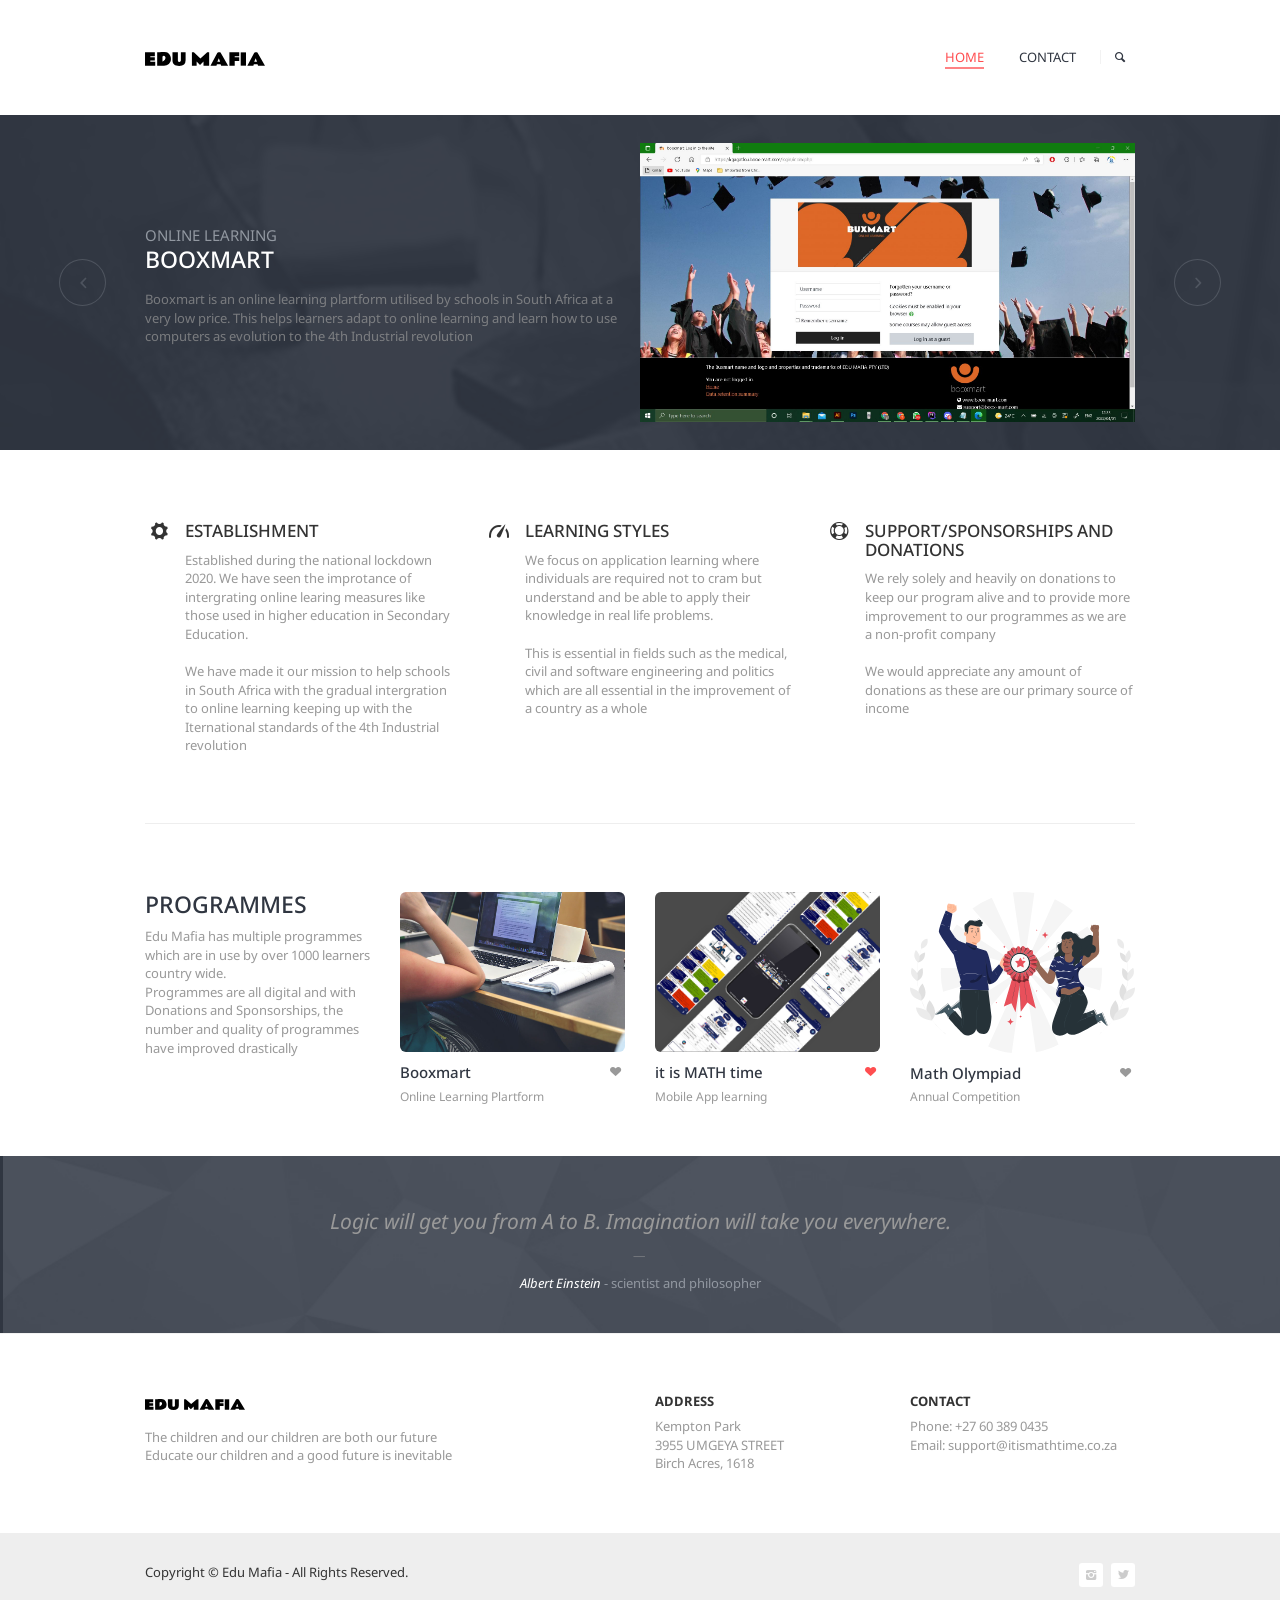
==== frontend/main/index.html @ a06ab848 "First upload" ====
<!DOCTYPE html>
<html lang="en">
<!-- Mirrored from demo.neontheme.com/frontend/main/ by HTTrack Website Copier/3.x [XR&CO'2014], Thu, 02 Dec 2021 17:06:09 GMT -->
<!-- Added by HTTrack -->
<meta http-equiv="content-type" content="text/html;charset=UTF-8"/><!-- /Added by HTTrack -->
<head>
    <meta http-equiv="X-UA-Compatible" content="IE=edge">
    <meta charset="utf-8">
    <meta name="viewport" content="width=device-width, initial-scale=1"/>
    <meta name="description" content="Neon Admin Panel"/>
    <meta name="author" content="Laborator.co"/>
    <link rel="icon" href="../../assets/frontend/images/mafia-100.jpg">

    
    <title>Neon | Frontend</title>
    <link rel="stylesheet" href="../../assets/frontend/css/bootstrap.css" id="style-resource-1">
    <link rel="stylesheet" href="../../assets/frontend/css/font-icons/entypo/css/entypo.css" id="style-resource-2">
    <link rel="stylesheet" href="../../assets/frontend/css/neon.css" id="style-resource-3">
    <script src="../../assets/frontend/js/jquery-1.11.3.min.js"></script>
    <!--[if lt IE 9]>
    <script src="https://demo.neontheme.com/assets/frontend/js/ie8-responsive-file-warning.js"></script><![endif]-->
    <!--[if lt IE 9]>
    <script src="https://oss.maxcdn.com/html5shiv/3.7.2/html5shiv.min.js"></script>
    <script src="https://oss.maxcdn.com/respond/1.4.2/respond.min.js"></script> <![endif]-->  </head>
<body>
<div class="wrap">
    <div class="site-header-container container">
        <div class="row">
            <div class="col-md-12">
                <header class="site-header">
                    <section class="site-logo"><a href="index.html"> <img
                            src="../../assets/frontend/images/edumafia_words.svg" width="120"/> </a></section>
                    <nav class="site-nav">
                        <ul class="main-menu hidden-xs" id="main-menu">
                            <li class="active"><a href="index.html"> <span>Home</span> </a></li>
                            <li><a href="../contact/index.html"> <span>Contact</span> </a></li>
                            <li class="search"><a href="#"> <i class="entypo-search"></i> </a>
                                <form method="get" class="search-form" action="#"
                                      enctype="application/x-www-form-urlencoded"><input type="text"
                                                                                         class="form-control" name="q"
                                                                                         placeholder="Type to search..."/>
                                </form>
                            </li>
                        </ul>
                        <div class="visible-xs"><a href="#" class="menu-trigger"> <i class="entypo-menu"></i> </a></div>
                    </nav>
                </header>
            </div>
        </div>
    </div>
    <section class="slider-container" style="background-image: url(../../assets/frontend/images/slide-img-1-bg.png);">
        <div class="container">
            <div class="row">
                <div class="col-md-12">
                    <div class="slides">
                        <div class="slide">
                            <div class="slide-content"><h2><small>Online Learning</small>
                                Booxmart
                            </h2>
                                <p>
                                    Booxmart is an online learning plartform utilised by schools in South Africa at a very low price.
                                    This helps learners adapt to online learning and learn how to use computers as evolution to the
                                    4th Industrial revolution
                                </p></div>
                            <div class="slide-image"><a href="#"> <img
                                    src="../../assets/frontend/images/Booxmart.JPG" class="img-responsive"/> </a>
                            </div>
                        </div>
                        <div class="slide"
                             data-bg="https://demo.neontheme.com/assets/frontend/images/slide-img-1-bg.png">
                            <div class="slide-image"><a href="#"> <img
                                    src="../../assets/frontend/images/ocean.jpg" class="img-responsive"/> </a>
                            </div>
                            <div class="slide-content text-right"><h2><small>it is MATH time Ocean Colors</small>
                                12th Grade Mathematics App
                            </h2>
                                <p>
                                    Free Mobile App that provides mathematics lecturer and lessons <br/>
                                    Over 100 question papers and memorandums<br/>
                                    Over 20 hours of Exam testing time
                                </p></div>
                        </div>
                        <div class="slide">
                            <div class="slide-content"><h2><small>it is MATH time Earth</small>
                                12th Grade Mathematics App
                            </h2>
                                <p>
                                    Free Mobile App that provides mathematics lecturer and lessons <br/>
                                    Over 100 question papers and memorandums<br/>
                                    Over 20 hours of Exam testing time
                                </p></div>
                            <div class="slide-image"><a href="#"> <img
                                    src="../../assets/frontend/images/G111111111111.jpg" class="img-responsive"/> </a>
                            </div>
                        </div>
                        <div class="slides-nextprev-nav"><a href="#" class="prev"> <i class="entypo-left-open-mini"></i>
                        </a> <a href="#" class="next"> <i class="entypo-right-open-mini"></i> </a></div>
                    </div>
                </div>
            </div>
        </div>
    </section>
    <section class="features-blocks">
        <div class="container">
            <div class="row vspace">
                <div class="col-sm-4">
                    <div class="feature-block"><h3><i class="entypo-cog"></i>
                        Establishment
                    </h3>
                        <p>
                            Established during the national lockdown 2020. We have seen the improtance of intergrating online learing
                            measures like those used in higher education in Secondary Education.<br><br>
                            We have made it our mission to help schools in South Africa with the gradual intergration to
                            online learning keeping up with the Iternational standards of the 4th Industrial revolution
                        </p></div>
                </div>
                <div class="col-sm-4">
                    <div class="feature-block"><h3><i class="entypo-gauge"></i>
                        Learning styles
                    </h3>
                        <p>
                            We focus on application learning where individuals are required not to cram but understand and be able to
                            apply their knowledge in real life problems.<br><br>This is essential in fields such as the medical, civil and
                            software engineering and politics which are all essential in the improvement of a country as a whole
                        </p></div>
                </div>
                <div class="col-sm-4">
                    <div class="feature-block"><h3><i class="entypo-lifebuoy"></i>
                        Support/Sponsorships and Donations
                    </h3>
                        <p>
                            We rely solely and heavily on donations to keep our program alive and to provide more improvement
                            to our programmes as we are a non-profit company<br><br>We would appreciate any amount of donations
                            as these are our primary source of income
                        </p></div>
                </div>
            </div>
            <div class="row">
                <div class="col-md-12">
                    <hr/>
                </div>
            </div>
        </div>
    </section>
    <section class="portfolio-widget">
        <div class="container">
            <div class="row">
                <div class="col-sm-3">
                    <div class="portfolio-info"><h3><a href="#">Programmes</a></h3>
                        <p>Edu Mafia has multiple programmes which are in use by over 1000 learners country wide.<br>Programmes are
                        all digital and with Donations and Sponsorships, the number and quality of programmes have improved drastically</p></div>
                </div>
                <div class="col-sm-3">
                    <div class="portfolio-item"><a href="../booxmart/index.html" class="image"> <img
                            src="../../assets/frontend/images/online.jpg" class="img-rounded"/> <span
                            class="hover-zoom"></span> </a> <h4><a href="../booxmart/index.html" class="like">
                        <i class="entypo-heart"></i> </a> <a href="../booxmart/index.html" class="name">Booxmart</a>
                    </h4>
                        <div class="categories"><a href="../booxmart/index.html">Online Learning Plartform</a>
                        </div>
                    </div>
                </div>
                <div class="col-sm-3">
                    <div class="portfolio-item"><a href="../itismathtime/index.html" class="image"> <img
                            src="../../assets/frontend/images/itis.jpg" class="img-rounded"/> <span
                            class="hover-zoom"></span> </a> <h4><a href="../itismathtime/index.html"
                                                                   class="like liked"> <i class="entypo-heart"></i> </a>
                        <a href="../itismathtime/index.html" class="name">it is MATH time</a></h4>
                        <div class="categories"><a href="../itismathtime/index.html">Mobile App learning</a></div>
                    </div>
                </div>
                <div class="col-sm-3">
                    <div class="portfolio-item"><a href="../matholympiad/index.html" class="image"> <img
                            src="../../assets/frontend/images/Competition.svg" class="img-rounded"/> <span
                            class="hover-zoom"></span> </a> <h4><a href="../matholympiad/index.html" class="like">
                        <i class="entypo-heart"></i> </a> <a href="../matholympiad/index.html"
                                                             class="name">Math Olympiad</a></h4>
                        <div class="categories"><a href="../matholympiad/index.html">Annual Competition</a></div>
                    </div>
                </div>
            </div>
        </div>
    </section>

    <section class="testimonials-container">
        <div class="container">
            <div class="col-md-12">
                <div class="testimonials carousel slide" data-interval="8000">
                    <div class="carousel-inner">
                        <div class="active-item">
                            <blockquote><p>
                                Logic will get you from A to B. Imagination will take you everywhere.
                            </p> <small> <cite>Albert Einstein</cite> - scientist and philosopher
                            </small></blockquote>
                        </div>
                    </div>
                </div>
            </div>
        </div>
    </section>
<!--    <section class="clients-logos-container">-->
<!--        <div class="container">-->
<!--            <div class="row">-->
<!--                <div class="client-logos carousel slide" data-ride="carousel" data-interval="5000">-->
<!--                    <div class="carousel-inner">-->
<!--                        <div class="item active"><a href="#"> <img-->
<!--                                src="../../assets/frontend/images/client-logo-1.png"/> </a> <a href="#"> <img-->
<!--                                src="../../assets/frontend/images/client-logo-2.png"/> </a> <a href="#"> <img-->
<!--                                src="../../assets/frontend/images/client-logo-3.png"/> </a> <a href="#"> <img-->
<!--                                src="../../assets/frontend/images/client-logo-4.png"/> </a></div>-->
<!--                        <div class="item"><a href="#"> <img src="../../assets/frontend/images/client-logo-2.png"/> </a>-->
<!--                            <a href="#"> <img src="../../assets/frontend/images/client-logo-1.png"/> </a> <a href="#">-->
<!--                                <img src="../../assets/frontend/images/client-logo-4.png"/> </a> <a href="#"> <img-->
<!--                                    src="../../assets/frontend/images/client-logo-3.png"/> </a></div>-->
<!--                    </div>-->
<!--                </div>-->
<!--            </div>-->
<!--        </div>-->
<!--    </section>-->
    <section class="footer-widgets">
        <div class="container">
            <div class="row">
                <div class="col-sm-6"><a href="#"> <img src="../../assets/frontend/images/edumafia_words.svg" width="100"/>
                </a>
                    <p>
                        The children and our children are both our future<br/>
                        Educate our children and a good future is inevitable
                    </p></div>
                <div class="col-sm-3"><h5>Address</h5>
                    <p>
                        Kempton Park<br/>
                        3955 UMGEYA STREET <br/>
                        Birch Acres, 1618
                    </p></div>
                <div class="col-sm-3"><h5>Contact</h5>
                    <p>
                        Phone: +27 60 389 0435 <br/>
                        Email: support@itismathtime.co.za <br/>
                    </p></div>
            </div>
        </div>
    </section>
    <footer class="site-footer">
        <div class="container">
            <div class="row">
                <div class="col-sm-6">
                    Copyright &copy; Edu Mafia - All Rights Reserved.
                </div>
                <div class="col-sm-6">
                    <ul class="social-networks text-right">
                        <li><a href="https://www.instagram.com/itismathtime/?igshid=1pjadtmlwg0o7"> <i class="entypo-instagram"></i> </a></li>
                        <li><a href="https://twitter.com/ItIsMATHTIME?s=09"> <i class="entypo-twitter"></i> </a></li>
                    </ul>
                </div>
            </div>
        </div>
    </footer>
</div>
<script data-cfasync="false" src="../../cdn-cgi/scripts/5c5dd728/cloudflare-static/email-decode.min.js"></script>
<script src="../../assets/frontend/js/gsap/TweenMax.min.js" id="script-resource-1"></script>
<script src="../../assets/frontend/js/bootstrap.js" id="script-resource-2"></script>
<script src="../../assets/frontend/js/joinable.js" id="script-resource-3"></script>
<script src="../../assets/frontend/js/resizeable.js" id="script-resource-4"></script>
<script src="../../assets/frontend/js/neon-slider.js" id="script-resource-5"></script>
<script src="../../assets/frontend/js/neon-custom.js" id="script-resource-6"></script>

</body>
<!-- Mirrored from demo.neontheme.com/frontend/main/ by HTTrack Website Copier/3.x [XR&CO'2014], Thu, 02 Dec 2021 17:06:16 GMT -->
</html>
---- assets/frontend/css/font-icons/entypo/css/entypo.css ----
@font-face{font-family:entypo;src:url(../font/entypo8421.eot?71205724);src:url(../font/entypo8421.eot?71205724#iefix) format('embedded-opentype'),url(../font/entypo8421.woff?71205724) format('woff'),url(../font/entypo8421.ttf?71205724) format('truetype'),url(../font/entypo8421.svg?71205724#entypo) format('svg');font-weight:400;font-style:normal}[class^=entypo-]:before,[class*=" entypo-"]:before{font-family:entypo;font-style:normal;font-weight:400;speak:none;display:inline-block;text-decoration:inherit;width:1em;margin-right:.2em;text-align:center;font-variant:normal;text-transform:none;line-height:1em;margin-left:.2em}.entypo-note:before{content:'\e800'}.entypo-logo-db:before{content:'\e91b'}.entypo-music:before{content:'\e802'}.entypo-search:before{content:'\e803'}.entypo-flashlight:before{content:'\e804'}.entypo-mail:before{content:'\e805'}.entypo-heart:before{content:'\e806'}.entypo-heart-empty:before{content:'\e807'}.entypo-star:before{content:'\e808'}.entypo-star-empty:before{content:'\e809'}.entypo-user:before{content:'\e80a'}.entypo-users:before{content:'\e80b'}.entypo-user-add:before{content:'\e80c'}.entypo-video:before{content:'\e80d'}.entypo-picture:before{content:'\e80e'}.entypo-camera:before{content:'\e80f'}.entypo-layout:before{content:'\e810'}.entypo-menu:before{content:'\e811'}.entypo-check:before{content:'\e812'}.entypo-cancel:before{content:'\e813'}.entypo-cancel-circled:before{content:'\e814'}.entypo-cancel-squared:before{content:'\e815'}.entypo-plus:before{content:'\e816'}.entypo-plus-circled:before{content:'\e817'}.entypo-plus-squared:before{content:'\e818'}.entypo-minus:before{content:'\e819'}.entypo-minus-circled:before{content:'\e81a'}.entypo-minus-squared:before{content:'\e81b'}.entypo-help:before{content:'\e81c'}.entypo-help-circled:before{content:'\e81d'}.entypo-info:before{content:'\e81e'}.entypo-info-circled:before{content:'\e81f'}.entypo-back:before{content:'\e820'}.entypo-home:before{content:'\e821'}.entypo-link:before{content:'\e822'}.entypo-attach:before{content:'\e823'}.entypo-lock:before{content:'\e824'}.entypo-lock-open:before{content:'\e825'}.entypo-eye:before{content:'\e826'}.entypo-tag:before{content:'\e827'}.entypo-bookmark:before{content:'\e828'}.entypo-bookmarks:before{content:'\e829'}.entypo-flag:before{content:'\e82a'}.entypo-thumbs-up:before{content:'\e82b'}.entypo-thumbs-down:before{content:'\e82c'}.entypo-download:before{content:'\e82d'}.entypo-upload:before{content:'\e82e'}.entypo-upload-cloud:before{content:'\e82f'}.entypo-reply:before{content:'\e830'}.entypo-reply-all:before{content:'\e831'}.entypo-forward:before{content:'\e832'}.entypo-quote:before{content:'\e833'}.entypo-code:before{content:'\e834'}.entypo-export:before{content:'\e835'}.entypo-pencil:before{content:'\e836'}.entypo-feather:before{content:'\e837'}.entypo-print:before{content:'\e838'}.entypo-retweet:before{content:'\e839'}.entypo-keyboard:before{content:'\e83a'}.entypo-comment:before{content:'\e83b'}.entypo-chat:before{content:'\e83c'}.entypo-bell:before{content:'\e83d'}.entypo-attention:before{content:'\e83e'}.entypo-alert:before{content:'\e83f'}.entypo-vcard:before{content:'\e840'}.entypo-address:before{content:'\e841'}.entypo-location:before{content:'\e842'}.entypo-map:before{content:'\e843'}.entypo-direction:before{content:'\e844'}.entypo-compass:before{content:'\e845'}.entypo-cup:before{content:'\e846'}.entypo-trash:before{content:'\e847'}.entypo-doc:before{content:'\e848'}.entypo-docs:before{content:'\e849'}.entypo-doc-landscape:before{content:'\e84a'}.entypo-doc-text:before{content:'\e84b'}.entypo-doc-text-inv:before{content:'\e84c'}.entypo-newspaper:before{content:'\e84d'}.entypo-book-open:before{content:'\e84e'}.entypo-book:before{content:'\e84f'}.entypo-folder:before{content:'\e850'}.entypo-archive:before{content:'\e851'}.entypo-box:before{content:'\e852'}.entypo-rss:before{content:'\e853'}.entypo-phone:before{content:'\e854'}.entypo-cog:before{content:'\e855'}.entypo-tools:before{content:'\e856'}.entypo-share:before{content:'\e857'}.entypo-shareable:before{content:'\e858'}.entypo-basket:before{content:'\e859'}.entypo-bag:before{content:'\e85a'}.entypo-calendar:before{content:'\e85b'}.entypo-login:before{content:'\e85c'}.entypo-logout:before{content:'\e85d'}.entypo-mic:before{content:'\e85e'}.entypo-mute:before{content:'\e85f'}.entypo-sound:before{content:'\e860'}.entypo-volume:before{content:'\e861'}.entypo-clock:before{content:'\e862'}.entypo-hourglass:before{content:'\e863'}.entypo-lamp:before{content:'\e864'}.entypo-light-down:before{content:'\e865'}.entypo-light-up:before{content:'\e866'}.entypo-adjust:before{content:'\e867'}.entypo-block:before{content:'\e868'}.entypo-resize-full:before{content:'\e869'}.entypo-resize-small:before{content:'\e86a'}.entypo-popup:before{content:'\e86b'}.entypo-publish:before{content:'\e86c'}.entypo-window:before{content:'\e86d'}.entypo-arrow-combo:before{content:'\e86e'}.entypo-down-circled:before{content:'\e86f'}.entypo-left-circled:before{content:'\e870'}.entypo-right-circled:before{content:'\e871'}.entypo-up-circled:before{content:'\e872'}.entypo-down-open:before{content:'\e873'}.entypo-left-open:before{content:'\e874'}.entypo-right-open:before{content:'\e875'}.entypo-up-open:before{content:'\e876'}.entypo-down-open-mini:before{content:'\e877'}.entypo-left-open-mini:before{content:'\e878'}.entypo-right-open-mini:before{content:'\e879'}.entypo-up-open-mini:before{content:'\e87a'}.entypo-down-open-big:before{content:'\e87b'}.entypo-left-open-big:before{content:'\e87c'}.entypo-right-open-big:before{content:'\e87d'}.entypo-up-open-big:before{content:'\e87e'}.entypo-down:before{content:'\e87f'}.entypo-left:before{content:'\e880'}.entypo-right:before{content:'\e881'}.entypo-up:before{content:'\e882'}.entypo-down-dir:before{content:'\e883'}.entypo-left-dir:before{content:'\e884'}.entypo-right-dir:before{content:'\e885'}.entypo-up-dir:before{content:'\e886'}.entypo-down-bold:before{content:'\e887'}.entypo-left-bold:before{content:'\e888'}.entypo-right-bold:before{content:'\e889'}.entypo-up-bold:before{content:'\e88a'}.entypo-down-thin:before{content:'\e88b'}.entypo-left-thin:before{content:'\e88c'}.entypo-right-thin:before{content:'\e88d'}.entypo-note-beamed:before{content:'\e801'}.entypo-ccw:before{content:'\e88f'}.entypo-cw:before{content:'\e890'}.entypo-arrows-ccw:before{content:'\e891'}.entypo-level-down:before{content:'\e892'}.entypo-level-up:before{content:'\e893'}.entypo-shuffle:before{content:'\e894'}.entypo-loop:before{content:'\e895'}.entypo-switch:before{content:'\e896'}.entypo-play:before{content:'\e897'}.entypo-stop:before{content:'\e898'}.entypo-pause:before{content:'\e899'}.entypo-record:before{content:'\e89a'}.entypo-to-end:before{content:'\e89b'}.entypo-to-start:before{content:'\e89c'}.entypo-fast-forward:before{content:'\e89d'}.entypo-fast-backward:before{content:'\e89e'}.entypo-progress-0:before{content:'\e89f'}.entypo-progress-1:before{content:'\e8a0'}.entypo-progress-2:before{content:'\e8a1'}.entypo-progress-3:before{content:'\e8a2'}.entypo-target:before{content:'\e8a3'}.entypo-palette:before{content:'\e8a4'}.entypo-list:before{content:'\e8a5'}.entypo-list-add:before{content:'\e8a6'}.entypo-signal:before{content:'\e8a7'}.entypo-trophy:before{content:'\e8a8'}.entypo-battery:before{content:'\e8a9'}.entypo-back-in-time:before{content:'\e8aa'}.entypo-monitor:before{content:'\e8ab'}.entypo-mobile:before{content:'\e8ac'}.entypo-network:before{content:'\e8ad'}.entypo-cd:before{content:'\e8ae'}.entypo-inbox:before{content:'\e8af'}.entypo-install:before{content:'\e8b0'}.entypo-globe:before{content:'\e8b1'}.entypo-cloud:before{content:'\e8b2'}.entypo-cloud-thunder:before{content:'\e8b3'}.entypo-flash:before{content:'\e8b4'}.entypo-moon:before{content:'\e8b5'}.entypo-flight:before{content:'\e8b6'}.entypo-paper-plane:before{content:'\e8b7'}.entypo-leaf:before{content:'\e8b8'}.entypo-lifebuoy:before{content:'\e8b9'}.entypo-mouse:before{content:'\e8ba'}.entypo-briefcase:before{content:'\e8bb'}.entypo-suitcase:before{content:'\e8bc'}.entypo-dot:before{content:'\e8bd'}.entypo-dot-2:before{content:'\e8be'}.entypo-dot-3:before{content:'\e8bf'}.entypo-brush:before{content:'\e8c0'}.entypo-magnet:before{content:'\e8c1'}.entypo-infinity:before{content:'\e8c2'}.entypo-erase:before{content:'\e8c3'}.entypo-chart-pie:before{content:'\e8c4'}.entypo-chart-line:before{content:'\e8c5'}.entypo-chart-bar:before{content:'\e8c6'}.entypo-chart-area:before{content:'\e8c7'}.entypo-tape:before{content:'\e8c8'}.entypo-graduation-cap:before{content:'\e8c9'}.entypo-language:before{content:'\e8ca'}.entypo-ticket:before{content:'\e8cb'}.entypo-water:before{content:'\e8cc'}.entypo-droplet:before{content:'\e8cd'}.entypo-air:before{content:'\e8ce'}.entypo-credit-card:before{content:'\e8cf'}.entypo-floppy:before{content:'\e8d0'}.entypo-clipboard:before{content:'\e8d1'}.entypo-megaphone:before{content:'\e8d2'}.entypo-database:before{content:'\e8d3'}.entypo-drive:before{content:'\e8d4'}.entypo-bucket:before{content:'\e8d5'}.entypo-thermometer:before{content:'\e8d6'}.entypo-key:before{content:'\e8d7'}.entypo-flow-cascade:before{content:'\e8d8'}.entypo-flow-branch:before{content:'\e8d9'}.entypo-flow-tree:before{content:'\e8da'}.entypo-flow-line:before{content:'\e8db'}.entypo-flow-parallel:before{content:'\e8dc'}.entypo-rocket:before{content:'\e8dd'}.entypo-gauge:before{content:'\e8de'}.entypo-traffic-cone:before{content:'\e8df'}.entypo-cc:before{content:'\e8e0'}.entypo-cc-by:before{content:'\e8e1'}.entypo-cc-nc:before{content:'\e8e2'}.entypo-cc-nc-eu:before{content:'\e8e3'}.entypo-cc-nc-jp:before{content:'\e8e4'}.entypo-cc-sa:before{content:'\e8e5'}.entypo-cc-nd:before{content:'\e8e6'}.entypo-cc-pd:before{content:'\e8e7'}.entypo-cc-zero:before{content:'\e8e8'}.entypo-cc-share:before{content:'\e8e9'}.entypo-cc-remix:before{content:'\e8ea'}.entypo-github:before{content:'\e8eb'}.entypo-github-circled:before{content:'\e8ec'}.entypo-flickr:before{content:'\e8ed'}.entypo-flickr-circled:before{content:'\e8ee'}.entypo-vimeo:before{content:'\e8ef'}.entypo-vimeo-circled:before{content:'\e8f0'}.entypo-twitter:before{content:'\e8f1'}.entypo-twitter-circled:before{content:'\e8f2'}.entypo-facebook:before{content:'\e8f3'}.entypo-facebook-circled:before{content:'\e8f4'}.entypo-facebook-squared:before{content:'\e8f5'}.entypo-gplus:before{content:'\e8f6'}.entypo-gplus-circled:before{content:'\e8f7'}.entypo-pinterest:before{content:'\e8f8'}.entypo-pinterest-circled:before{content:'\e8f9'}.entypo-tumblr:before{content:'\e8fa'}.entypo-tumblr-circled:before{content:'\e8fb'}.entypo-linkedin:before{content:'\e8fc'}.entypo-linkedin-circled:before{content:'\e8fd'}.entypo-dribbble:before{content:'\e8fe'}.entypo-dribbble-circled:before{content:'\e8ff'}.entypo-stumbleupon:before{content:'\e900'}.entypo-stumbleupon-circled:before{content:'\e901'}.entypo-lastfm:before{content:'\e902'}.entypo-lastfm-circled:before{content:'\e903'}.entypo-rdio:before{content:'\e904'}.entypo-rdio-circled:before{content:'\e905'}.entypo-spotify:before{content:'\e906'}.entypo-spotify-circled:before{content:'\e907'}.entypo-qq:before{content:'\e908'}.entypo-instagram:before{content:'\e909'}.entypo-dropbox:before{content:'\e90a'}.entypo-evernote:before{content:'\e90b'}.entypo-flattr:before{content:'\e90c'}.entypo-skype:before{content:'\e90d'}.entypo-skype-circled:before{content:'\e90e'}.entypo-renren:before{content:'\e90f'}.entypo-sina-weibo:before{content:'\e910'}.entypo-paypal:before{content:'\e911'}.entypo-picasa:before{content:'\e912'}.entypo-soundcloud:before{content:'\e913'}.entypo-mixi:before{content:'\e914'}.entypo-behance:before{content:'\e915'}.entypo-google-circles:before{content:'\e916'}.entypo-vkontakte:before{content:'\e917'}.entypo-smashing:before{content:'\e918'}.entypo-sweden:before{content:'\e919'}.entypo-db-shape:before{content:'\e91a'}.entypo-up-thin:before{content:'\e88e'}
---- assets/frontend/css/neon.css ----
@import "http://fonts.googleapis.com/css?family=Noto+Sans:400,700,400italic";
@import "http://fonts.googleapis.com/css?family=Montserrat:400,700";

.isotope-item {
    z-index: 2
}

.isotope-hidden.isotope-item {
    pointer-events: none;
    z-index: 1
}

.isotope, .isotope .isotope-item {
    -webkit-transition-duration: .8s;
    -moz-transition-duration: .8s;
    -ms-transition-duration: .8s;
    -o-transition-duration: .8s;
    transition-duration: .8s
}

.isotope {
    -webkit-transition-property: height, width;
    -moz-transition-property: height, width;
    -ms-transition-property: height, width;
    -o-transition-property: height, width;
    transition-property: height, width
}

.isotope .isotope-item {
    -webkit-transition-property: -webkit-transform, opacity;
    -moz-transition-property: -moz-transform, opacity;
    -ms-transition-property: -ms-transform, opacity;
    -o-transition-property: -o-transform, opacity;
    transition-property: transform, opacity
}

.isotope.no-transition, .isotope.no-transition .isotope-item, .isotope .isotope-item.no-transition {
    -webkit-transition-duration: 0s;
    -moz-transition-duration: 0s;
    -ms-transition-duration: 0s;
    -o-transition-duration: 0s;
    transition-duration: 0s
}

.isotope.infinite-scrolling {
    -webkit-transition: none;
    -moz-transition: none;
    -ms-transition: none;
    -o-transition: none;
    transition: none
}

.clearfix:before, .clearfix:after, .site-header .site-nav:before, .site-header .site-nav:after, .site-header .site-logo:before, .site-header .site-logo:after {
    content: " ";
    display: table
}

.clearfix:after, .site-header .site-nav:after, .site-header .site-logo:after {
    clear: both
}

a {
    color: #303641;
    text-decoration: none;
    -moz-transition: all 350ms;
    -webkit-transition: all 350ms;
    -o-transition: all 350ms;
    transition: all 350ms
}

a:hover {
    color: #505b6d;
    text-decoration: none
}

p {
    color: #999
}

.clear {
    clear: both
}

.vspace, .vspacer {
    margin-top: 30px;
    margin-bottom: 50px
}

.content-section {
    padding-top: 50px;
    padding-bottom: 50px
}

.content-section h1, .content-section h2, .content-section h3, .content-section h4 {
    margin-top: 0
}

.bg-gray {
    background: #f2f2f2
}

.btn.btn-secondary {
    background-color: #ff4e50;
    color: #fff
}

.no-top-margin {
    margin-top: 0 !important
}

.no-bottom-margin {
    margin-bottom: 0 !important
}

.pagination > li > a, .pagination > li > span {
    padding: 8px 16px
}

.secondary {
    color: #ff4e50;
    -moz-transition: all 350ms;
    -webkit-transition: all 350ms;
    -o-transition: all 350ms;
    transition: all 350ms
}

.secondary:hover {
    color: #ce0002
}

.form-control {
    -moz-box-shadow: none;
    -webkit-box-shadow: none;
    box-shadow: none
}

.form-control:focus {
    -moz-box-shadow: none;
    -webkit-box-shadow: none;
    box-shadow: none
}

body .carousel-inner > .active {
    width: 100%
}

.site-header-container {
    position: relative;
    z-index: 110
}

.site-header {
    display: table;
    width: 100%;
    position: relative
}

.site-header .site-nav, .site-header .site-logo {
    display: table-cell;
    position: relative;
    vertical-align: middle;
    padding-top: 40px;
    padding-bottom: 40px
}

.site-header .site-logo a {
    display: inline-block
}

.site-header .site-nav .selectnav {
    width: 100%
}

.site-header .site-nav .main-menu {
    float: right;
    list-style: none;
    margin: 0;
    padding: 0
}

.site-header .site-nav .main-menu li {
    position: relative;
    text-transform: uppercase;
    line-height: 1
}

.site-header .site-nav .main-menu li a {
    position: relative;
    display: inline-block;
    outline: 0;
    font-family: inherit;
    -moz-transition: padding 300ms;
    -webkit-transition: padding 300ms;
    -o-transition: padding 300ms;
    transition: padding 300ms
}

.site-header .site-nav .main-menu li a:hover {
    color: #464e5e
}

.site-header .site-nav .main-menu li .has-sub > a:before {
    font-family: entypo;
    display: inline-block;
    content: '\e877';
    padding-left: 5px;
    margin-right: 2px;
    margin-top: 3px;
    float: right;
    -moz-transform: rotate(-90deg);
    -webkit-transform: rotate(-90deg);
    -ms-transform: rotate(-90deg);
    -o-transform: rotate(-90deg);
    transform: rotate(-90deg);
    -moz-transition: all 350ms;
    -webkit-transition: all 350ms;
    -o-transition: all 350ms;
    transition: all 350ms
}

.site-header .site-nav .main-menu li.has-sub:hover > a:before {
    -moz-transform: rotate(0deg);
    -webkit-transform: rotate(0deg);
    -ms-transform: rotate(0deg);
    -o-transform: rotate(0deg);
    transform: rotate(0deg)
}

.site-header .site-nav .main-menu > li {
    display: inline-block;
    margin: 0 5px;
    -moz-transition: all 350ms;
    -webkit-transition: all 350ms;
    -o-transition: all 350ms;
    transition: all 350ms
}

.site-header .site-nav .main-menu > li > a {
    position: relative;
    display: inline-block;
    z-index: 2;
    border: 1px solid transparent;
    border-bottom: 1px solid #fff;
    padding: 10px;
    background: #fff;
    -webkit-border-radius: 4px 4px 0 0;
    -webkit-background-clip: padding-box;
    -moz-border-radius: 4px 4px 0 0;
    -moz-background-clip: padding;
    border-radius: 4px 4px 0 0;
    background-clip: padding-box
}

.site-header .site-nav .main-menu > li > a span:after {
    display: block;
    position: absolute;
    content: '';
    left: 10px;
    right: 10px;
    bottom: 5px;
    height: 2px;
    background: 0 0;
    -moz-transition: all 350ms;
    -webkit-transition: all 350ms;
    -o-transition: all 350ms;
    transition: all 350ms
}

.site-header .site-nav .main-menu > li.has-sub {
    z-index: 100
}

.site-header .site-nav .main-menu > li.has-sub > a:after {
    font-family: entypo;
    display: inline-block;
    content: '\e877';
    padding-left: 5px
}

.site-header .site-nav .main-menu > li.has-sub.hover > a {
    border-color: #f2f2f2;
    border-bottom-color: #fff
}

.site-header .site-nav .main-menu > li:hover {
    z-index: 5
}

.site-header .site-nav .main-menu > li.active > a {
    display: inline-block;
    color: #ff4e50
}

.site-header .site-nav .main-menu > li.active > a > span:after {
    background: rgba(255, 78, 80, .7)
}

.site-header .site-nav .main-menu > li.search {
    z-index: 10
}

.site-header .site-nav .main-menu > li.search a {
    border-bottom: 0;
    background: 0 0;
    padding-right: 5px
}

.site-header .site-nav .main-menu > li.search:before {
    content: '';
    display: block;
    position: absolute;
    left: 0;
    top: 30%;
    bottom: 30%;
    width: 1px;
    background: #f2f2f2;
    z-index: 2
}

.site-header .site-nav .main-menu > li.search .search-form {
    position: absolute;
    top: 0;
    right: 0;
    z-index: 1;
    margin-top: -3px;
    background: #eee;
    overflow: hidden;
    visibility: hidden;
    zoom: 1;
    -webkit-opacity: 0;
    -moz-opacity: 0;
    opacity: 0;
    filter: alpha(opacity=0);
    -moz-transform: scaleX(0);
    -webkit-transform: scaleX(0);
    -ms-transform: scaleX(0);
    -o-transform: scaleX(0);
    transform: scaleX(0);
    -o-transform-origin: right center;
    -webkit-transform-origin: right center;
    -moz-transform-origin: right center;
    -ms-transform-origin: right center;
    transform-origin: right center;
    -moz-transition: all 300ms cubic-bezier(.445, .05, .55, .95);
    -webkit-transition: all 300ms cubic-bezier(.445, .05, .55, .95);
    -o-transition: all 300ms cubic-bezier(.445, .05, .55, .95);
    transition: all 300ms cubic-bezier(.445, .05, .55, .95);
    -webkit-border-radius: 4px;
    -webkit-background-clip: padding-box;
    -moz-border-radius: 4px;
    -moz-background-clip: padding;
    border-radius: 4px;
    background-clip: padding-box
}

.site-header .site-nav .main-menu > li.search .search-form .form-control {
    width: 200px;
    padding-right: 40px;
    background: #f2f2f2;
    margin: 0;
    border-color: #f2f2f2;
    -moz-box-shadow: none;
    -webkit-box-shadow: none;
    box-shadow: none
}

.site-header .site-nav .main-menu > li.search .search-form .form-control::-webkit-input-placeholder {
    color: #ccc
}

.site-header .site-nav .main-menu > li.search .search-form .form-control:-moz-placeholder {
    color: #ccc
}

.site-header .site-nav .main-menu > li.search .search-form .form-control::-moz-placeholder {
    color: #ccc
}

.site-header .site-nav .main-menu > li.search .search-form .form-control:-ms-input-placeholder {
    color: #ccc
}

.site-header .site-nav .main-menu > li.search .search-form .form-control::-moz-placeholder {
    color: #ccc;
    opacity: 1
}

.site-header .site-nav .main-menu > li.search .search-form .form-control:-ms-input-placeholder {
    color: #ccc
}

.site-header .site-nav .main-menu > li.search .search-form .form-control::-webkit-input-placeholder {
    color: #ccc
}

.site-header .site-nav .main-menu > li.search .search-form .form-control:focus {
    -moz-box-shadow: none;
    -webkit-box-shadow: none;
    box-shadow: none
}

.site-header .site-nav .main-menu > li.search .search-form a {
    padding-right: 0
}

.site-header .site-nav .main-menu > li:last-child {
    margin-right: 0
}

.site-header .site-nav .main-menu > li:last-child > a {
    -webkit-border-radius: 0 0 4px 4px;
    -webkit-background-clip: padding-box;
    -moz-border-radius: 0 0 4px 4px;
    -moz-background-clip: padding;
    border-radius: 0 0 4px 4px;
    background-clip: padding-box
}

.site-header .site-nav .main-menu > li ul {
    list-style: none;
    margin: 0;
    padding: 0;
    overflow: hidden;
    display: none
}

.site-header .site-nav .main-menu > li ul.visible {
    display: block
}

.site-header .site-nav .main-menu > li ul li {
    margin: 0;
    padding: 0
}

.site-header .site-nav .main-menu > li ul li a {
    display: block
}

.site-header .site-nav .main-menu > li ul li.active > a {
    color: #ff4e50
}

.site-header .site-nav .main-menu > li > ul {
    position: absolute;
    top: 100%;
    left: 0;
    padding: 15px;
    border: 1px solid #f2f2f2;
    min-width: 200px;
    margin-top: -1px;
    z-index: 1;
    background: #fff;
    -webkit-border-radius: 0 4px 4px 4px;
    -webkit-background-clip: padding-box;
    -moz-border-radius: 0 4px 4px 4px;
    -moz-background-clip: padding;
    border-radius: 0 4px 4px 4px;
    background-clip: padding-box
}

.site-header .site-nav .main-menu > li > ul > li {
    border-bottom: 1px solid #f2f2f2
}

.site-header .site-nav .main-menu > li > ul > li > a {
    padding: 10px 0
}

.site-header .site-nav .main-menu > li > ul > li > ul {
    margin-left: -15px;
    margin-right: -15px;
    background: #f7f7f7
}

.site-header .site-nav .main-menu > li > ul > li > ul > li a {
    margin: 0 15px;
    padding: 10px 0;
    border-bottom: 1px solid #e9e9e9
}

.site-header .site-nav .main-menu > li > ul > li > ul > li:last-child > a {
    border-bottom: 0
}

.site-header .site-nav .main-menu > li > ul > li > ul > li > ul {
    background: #efefef
}

.site-header .site-nav .main-menu > li > ul > li > ul > li > ul > li > a {
    border-bottom: 1px solid #e5e5e5
}

.site-header .site-nav .main-menu > li > ul > li > ul > li > ul > li:last-child > a {
    border-bottom: 0
}

.site-header .site-nav .main-menu > li > ul > li:first-child a {
    padding-top: 0
}

.site-header .site-nav .main-menu > li > ul > li:last-child {
    border-bottom: 0
}

.site-header .site-nav .main-menu > li > ul > li:last-child a {
    padding-bottom: 0
}

.site-header .site-nav .main-menu.search-active > li > a {
    padding-left: 5px;
    padding-right: 5px;
    -moz-transition: all 300ms cubic-bezier(.445, .05, .55, .95);
    -webkit-transition: all 300ms cubic-bezier(.445, .05, .55, .95);
    -o-transition: all 300ms cubic-bezier(.445, .05, .55, .95);
    transition: all 300ms cubic-bezier(.445, .05, .55, .95)
}

.site-header .site-nav .main-menu.search-active > li > a span:after {
    left: 5px;
    right: 5px
}

.site-header .site-nav .main-menu.search-active > li.search > a {
    padding-left: 105px;
    cursor: default
}

.site-header .site-nav .main-menu.search-active > li.search > a i {
    cursor: pointer
}

.site-header .site-nav .main-menu.search-active > li.search > a:before {
    display: none
}

.site-header .site-nav .main-menu.search-active > li.search .search-form {
    visibility: visible;
    zoom: 1;
    -webkit-opacity: 1;
    -moz-opacity: 1;
    opacity: 1;
    filter: alpha(opacity=100);
    -moz-transform: scaleX(1);
    -webkit-transform: scaleX(1);
    -ms-transform: scaleX(1);
    -o-transform: scaleX(1);
    transform: scaleX(1)
}

.site-footer {
    background: #eee;
    padding: 30px 0
}

.mobile-menu {
    background: #303641;
    display: none
}

.mobile-menu a {
    color: #fff
}

.mobile-menu, .mobile-menu ul {
    list-style: none;
    margin: 0;
    padding: 0
}

.mobile-menu li a, .mobile-menu ul li a {
    padding: 10px 15px;
    display: block;
    border-bottom: 1px solid #454a54;
    -moz-transition: all 350ms;
    -webkit-transition: all 350ms;
    -o-transition: all 350ms;
    transition: all 350ms
}

.mobile-menu li a:hover, .mobile-menu ul li a:hover {
    background: #262b34
}

.mobile-menu li.active > a, .mobile-menu ul li.active > a {
    background: #262b34
}

.mobile-menu li.search, .mobile-menu ul li.search {
    position: relative
}

.mobile-menu li.search > a, .mobile-menu ul li.search > a {
    position: absolute;
    right: 0;
    top: 0;
    border: 0;
    padding: 13px 15px
}

.mobile-menu li.search .form-control, .mobile-menu ul li.search .form-control {
    -webkit-border-radius: 0;
    -webkit-background-clip: padding-box;
    -moz-border-radius: 0;
    -moz-background-clip: padding;
    border-radius: 0;
    background-clip: padding-box;
    background: #303641;
    color: #fff;
    border: 0;
    border-bottom: 1px solid #454a54;
    height: 45px
}

.mobile-menu li.search .form-control::-webkit-input-placeholder, .mobile-menu ul li.search .form-control::-webkit-input-placeholder {
    color: rgba(255, 255, 255, .8)
}

.mobile-menu li.search .form-control:-moz-placeholder, .mobile-menu ul li.search .form-control:-moz-placeholder {
    color: rgba(255, 255, 255, .8)
}

.mobile-menu li.search .form-control::-moz-placeholder, .mobile-menu ul li.search .form-control::-moz-placeholder {
    color: rgba(255, 255, 255, .8)
}

.mobile-menu li.search .form-control:-ms-input-placeholder, .mobile-menu ul li.search .form-control:-ms-input-placeholder {
    color: rgba(255, 255, 255, .8)
}

.mobile-menu li.search .form-control::-moz-placeholder, .mobile-menu ul li.search .form-control::-moz-placeholder {
    color: rgba(255, 255, 255, .8);
    opacity: 1
}

.mobile-menu li.search .form-control:-ms-input-placeholder, .mobile-menu ul li.search .form-control:-ms-input-placeholder {
    color: rgba(255, 255, 255, .8)
}

.mobile-menu li.search .form-control::-webkit-input-placeholder, .mobile-menu ul li.search .form-control::-webkit-input-placeholder {
    color: rgba(255, 255, 255, .8)
}

.mobile-menu ul a {
    padding-left: 20px
}

.mobile-menu ul ul a {
    padding-left: 40px
}

.mobile-menu ul ul ul a {
    padding-left: 60px
}

@media screen and (min-width: 767px) {
    .mobile-menu {
        display: none !important
    }
}

.footer-widgets {
    padding: 60px 0;
    border-top: 1px solid #f2f2f2
}

.footer-widgets p {
    color: #999;
    margin-bottom: 0
}

.footer-widgets p + p {
    margin-top: 10px
}

.footer-widgets a + p {
    margin-top: 15px
}

.footer-widgets h5 {
    text-transform: uppercase;
    font-weight: 700;
    margin-top: 0
}

.clients-logos-container {
    margin: 60px 0
}

.clients-logos-container .client-logos .item:before, .clients-logos-container .client-logos .item:after {
    content: " ";
    display: table
}

.clients-logos-container .client-logos .item:after {
    clear: both
}

.clients-logos-container .client-logos .item:before, .clients-logos-container .client-logos .item:after {
    content: " ";
    display: table
}

.clients-logos-container .client-logos .item:after {
    clear: both
}

.clients-logos-container .client-logos .item a {
    float: left;
    width: 25%;
    text-align: center;
    padding: 0 15px
}

.clients-logos-container .client-logos .item a img {
    display: inline-block
}

.testimonials-container {
    background: url(../images/testimonials-bg.png) repeat-x;
    padding: 50px 0;
    padding-bottom: 40px;
    -webkit-background-size: cover;
    -moz-background-size: cover;
    background-size: cover
}

.testimonials-container .testimonials blockquote {
    margin: 0;
    padding: 0;
    text-align: center;
    color: #9298a1;
    border: 0
}

.testimonials-container .testimonials blockquote p {
    font-size: 21px;
    font-style: italic;
    font-weight: 400;
    margin: 0
}

.testimonials-container .testimonials blockquote p:after {
    content: '\2014 \00A0';
    display: block;
    text-align: center;
    font-size: 13px;
    zoom: 1;
    -webkit-opacity: .5;
    -moz-opacity: .5;
    opacity: .5;
    filter: alpha(opacity=50);
    margin-top: 10px
}

.testimonials-container .testimonials blockquote small {
    margin-top: 10px;
    color: #9298a1
}

.testimonials-container .testimonials blockquote small:before {
    display: none
}

.testimonials-container .testimonials blockquote small cite {
    color: #fff
}

.testimonials-container .testimonials-nav {
    margin-top: 30px;
    text-align: center
}

.testimonials-container .testimonials-nav a {
    display: inline-block;
    background: #fff;
    overflow: hidden;
    text-indent: 14px;
    margin: 0 3px;
    zoom: 1;
    -webkit-opacity: .5;
    -moz-opacity: .5;
    opacity: .5;
    filter: alpha(opacity=50);
    width: 7px;
    height: 7px;
    -webkit-border-radius: 3.5px;
    -webkit-background-clip: padding-box;
    -moz-border-radius: 3.5px;
    -moz-background-clip: padding;
    border-radius: 3.5px;
    background-clip: padding-box;
    -moz-transition: all 600ms;
    -webkit-transition: all 600ms;
    -o-transition: all 600ms;
    transition: all 600ms
}

.testimonials-container .testimonials-nav a.active, .testimonials-container .testimonials-nav a:hover {
    zoom: 1;
    -webkit-opacity: 1;
    -moz-opacity: 1;
    opacity: 1;
    filter: alpha(opacity=100)
}

.features-blocks .feature-block h3, .features-blocks .feature-block p {
    margin: 0;
    padding: 0
}

.features-blocks .feature-block h3 {
    position: relative;
    padding-left: 40px;
    font-size: 17px;
    margin-bottom: 10px;
    text-transform: uppercase;
    padding-top: 2px
}

.features-blocks .feature-block h3 i {
    position: absolute;
    left: 0;
    top: 0;
    font-size: 20px
}

.features-blocks .feature-block p {
    padding-left: 40px;
    color: #999
}

.portfolio-widget {
    margin: 50px 0
}

.portfolio-widget .portfolio-info h3 {
    margin: 0;
    padding: 0;
    text-transform: uppercase
}

.portfolio-widget .portfolio-info h3 a {
    color: #303641;
    -moz-transition: all 350ms;
    -webkit-transition: all 350ms;
    -o-transition: all 350ms;
    transition: all 350ms
}

.portfolio-widget .portfolio-info h3 a:hover {
    color: #ff4e50
}

.portfolio-widget .portfolio-info p {
    margin-top: 10px;
    color: #999
}

.callout-action {
    display: table;
    width: 100%;
    border: 2px solid #f2f2f2;
    background-color: #fff;
    -webkit-border-radius: 5px;
    -webkit-background-clip: padding-box;
    -moz-border-radius: 5px;
    -moz-background-clip: padding;
    border-radius: 5px;
    background-clip: padding-box
}

.callout-action h2, .callout-action .callout-button {
    display: table-cell;
    vertical-align: middle;
    padding: 20px
}

.callout-action h2 {
    width: 99%;
    color: #303641;
    font-size: 21px
}

.callout-action .btn {
    padding-left: 15px;
    padding-right: 15px;
    text-transform: uppercase
}

section.breadcrumb {
    padding: 45px 0
}

section.breadcrumb h1 {
    margin: 0;
    font-size: 32px
}

section.breadcrumb .breadcrumb {
    margin: 10px 0 0;
    padding: 0
}

section.breadcrumb .breadcrumb li a {
    color: #999;
    font-size: 12px
}

section.breadcrumb .breadcrumb li.active a {
    font-weight: 400
}

section.breadcrumb .alt-select-field {
    float: right;
    margin-top: 15px
}

.alt-select-field .btn, .alt-select-field .dropdown-menu {
    background: #fff;
    border: 0;
    padding: 15px;
    color: #9298a1;
    -moz-box-shadow: none;
    -webkit-box-shadow: none;
    box-shadow: none
}

.alt-select-field .btn-label {
    width: 180px;
    border-right: 3px solid #f2f2f2;
    text-align: left;
    overflow: hidden;
    text-overflow: ellipsis;
    white-space: nowrap
}

.alt-select-field .btn.dropdown-toggle {
    padding-left: 12px;
    padding-right: 12px
}

.alt-select-field .dropdown-menu {
    padding: 5px 0;
    margin-top: 3px;
    width: 100%;
    -webkit-border-radius: 0 0 4px 4px;
    -webkit-background-clip: padding-box;
    -moz-border-radius: 0 0 4px 4px;
    -moz-background-clip: padding;
    border-radius: 0 0 4px 4px;
    background-clip: padding-box;
    -moz-box-shadow: 0 0 2px rgba(242, 242, 242, .9);
    -webkit-box-shadow: 0 0 2px rgba(242, 242, 242, .9);
    box-shadow: 0 0 2px rgba(242, 242, 242, .9)
}

.alt-select-field .dropdown-menu a {
    color: #9298a1;
    padding: 5px 10px
}

.alt-select-field .dropdown-menu .active a {
    color: #777e89
}

.alt-select-field.open .btn {
    -webkit-border-radius: 4px 4px 0 0;
    -webkit-background-clip: padding-box;
    -moz-border-radius: 4px 4px 0 0;
    -moz-background-clip: padding;
    border-radius: 4px 4px 0 0;
    background-clip: padding-box
}

.alt-select-field.open .dropdown-toggle {
    -moz-box-shadow: inset 0 3px 5px rgba(0, 0, 0, .08);
    -webkit-box-shadow: inset 0 3px 5px rgba(0, 0, 0, .08);
    box-shadow: inset 0 3px 5px rgba(0, 0, 0, .08)
}

.portfolio-item .image, .gallery-item .image {
    display: block;
    position: relative;
    margin-bottom: 10px;
    overflow: hidden
}

.portfolio-item .image img, .gallery-item .image img {
    width: 100%;
    display: block;
    max-width: 100%;
    height: auto
}

.portfolio-item .image:after, .gallery-item .image:after {
    content: '';
    display: block;
    position: absolute;
    left: 0;
    right: 0;
    top: 0;
    bottom: 0;
    background: rgba(48, 54, 65, .5);
    z-index: 5;
    -webkit-border-radius: 4px;
    -webkit-background-clip: padding-box;
    -moz-border-radius: 4px;
    -moz-background-clip: padding;
    border-radius: 4px;
    background-clip: padding-box;
    zoom: 1;
    -webkit-opacity: 0;
    -moz-opacity: 0;
    opacity: 0;
    filter: alpha(opacity=0);
    -moz-transition: all .5s;
    -webkit-transition: all .5s;
    -o-transition: all .5s;
    transition: all .5s
}

.portfolio-item .image .hover-zoom, .gallery-item .image .hover-zoom {
    position: absolute;
    display: block;
    top: 50%;
    left: 50%;
    margin-top: -16px;
    margin-left: -16px;
    background: url(../images/zoom-icon.png) no-repeat center center;
    z-index: 10;
    width: 32px;
    height: 32px;
    -moz-transform: rotate(0deg);
    -webkit-transform: rotate(0deg);
    -ms-transform: rotate(0deg);
    -o-transform: rotate(0deg);
    transform: rotate(0deg);
    zoom: 1;
    -webkit-opacity: 0;
    -moz-opacity: 0;
    opacity: 0;
    filter: alpha(opacity=0);
    -moz-transition: all .8s cubic-bezier(.175, .885, .32, 1.275);
    -webkit-transition: all .8s cubic-bezier(.175, .885, .32, 1.275);
    -o-transition: all .8s cubic-bezier(.175, .885, .32, 1.275);
    transition: all .8s cubic-bezier(.175, .885, .32, 1.275)
}

.portfolio-item .image .title, .gallery-item .image .title {
    position: absolute;
    font-family: inherit;
    color: #fff;
    text-align: center;
    padding: 10px;
    left: 0;
    right: 0;
    background: rgba(0, 0, 0, .2);
    z-index: 11;
    bottom: -100px;
    -webkit-border-radius: 0 0 4px 4px;
    -webkit-background-clip: padding-box;
    -moz-border-radius: 0 0 4px 4px;
    -moz-background-clip: padding;
    border-radius: 0 0 4px 4px;
    background-clip: padding-box;
    -moz-transition: all 500ms;
    -webkit-transition: all 500ms;
    -o-transition: all 500ms;
    transition: all 500ms
}

.portfolio-item .image:hover:after, .gallery-item .image:hover:after {
    zoom: 1;
    -webkit-opacity: 1;
    -moz-opacity: 1;
    opacity: 1;
    filter: alpha(opacity=100)
}

.portfolio-item .image:hover .hover-zoom, .gallery-item .image:hover .hover-zoom {
    zoom: 1;
    -webkit-opacity: 1;
    -moz-opacity: 1;
    opacity: 1;
    filter: alpha(opacity=100);
    -moz-transform: rotate(90deg);
    -webkit-transform: rotate(90deg);
    -ms-transform: rotate(90deg);
    -o-transform: rotate(90deg);
    transform: rotate(90deg)
}

.portfolio-item .image:hover .title, .gallery-item .image:hover .title {
    bottom: 0
}

.portfolio-item h4, .gallery-item h4 {
    display: block;
    margin: 0;
    padding: 0;
    font-size: 18px
}

.portfolio-item h4 a.name, .gallery-item h4 a.name {
    color: #303641;
    font-size: 15px;
    -moz-transition: all 350ms;
    -webkit-transition: all 350ms;
    -o-transition: all 350ms;
    transition: all 350ms
}

.portfolio-item h4 a.name:hover, .gallery-item h4 a.name:hover {
    color: #ff4e50
}

.portfolio-item h4 a.like, .gallery-item h4 a.like {
    float: right;
    margin-left: 10px;
    color: #999;
    font-size: 13px;
    margin-top: 2px;
    -moz-transition: all 350ms;
    -webkit-transition: all 350ms;
    -o-transition: all 350ms;
    transition: all 350ms
}

.portfolio-item h4 a.like.liked, .gallery-item h4 a.like.liked, .portfolio-item h4 a.like:hover, .gallery-item h4 a.like:hover {
    color: #ff4e50
}

.portfolio-item .categories, .gallery-item .categories {
    padding-top: 5px
}

.portfolio-item .categories a, .gallery-item .categories a {
    color: #999;
    font-size: 12px;
    -moz-transition: all 350ms;
    -webkit-transition: all 350ms;
    -o-transition: all 350ms;
    transition: all 350ms
}

.portfolio-item .categories a:hover, .gallery-item .categories a:hover {
    color: #737373
}

.portfolio-container, .gallery-container {
    margin: 60px 0;
    margin-top: 30px
}

.portfolio-container .portfolio-item, .gallery-container .portfolio-item, .portfolio-container .gallery-item, .gallery-container .gallery-item {
    margin-top: 30px
}

.portfolio-container .portfolio-item .like, .gallery-container .portfolio-item .like, .portfolio-container .gallery-item .like, .gallery-container .gallery-item .like {
    font-size: 15px
}

.portfolio-container .portfolio-item h4, .gallery-container .portfolio-item h4, .portfolio-container .gallery-item h4, .gallery-container .gallery-item h4 {
    font-size: 20px
}

.portfolio-container .pagination, .gallery-container .pagination {
    margin-bottom: 0;
    margin-top: 40px
}

.portfolio-container .item, .gallery-container .item {
    -webkit-box-sizing: border-box;
    -moz-box-sizing: border-box;
    box-sizing: border-box
}

@media screen and (max-width: 767px) {
    #portfolio-items .col-xs-6 {
        width: 49.9%
    }
}

.portfolio-item-details {
    background: #f2f2f2;
    padding: 40px 0
}

.portfolio-item-details .item-title {
    margin-bottom: 40px
}

.portfolio-item-details .item-title h1 {
    margin: 0
}

.portfolio-item-details .item-title .categories {
    margin-top: 10px
}

.portfolio-item-details .item-title .categories a {
    color: #999;
    -moz-transition: all 350ms;
    -webkit-transition: all 350ms;
    -o-transition: all 350ms;
    transition: all 350ms
}

.portfolio-item-details .item-title .categories a:hover {
    color: #595959
}

.portfolio-item-details .item-title .item-detail {
    color: #999;
    margin-top: 10px
}

.portfolio-item-details .item-title .item-detail span {
    display: inline-block;
    font-weight: 700;
    padding-right: 5px;
    color: #595959
}

.portfolio-item-details .item-title .item-detail i {
    color: #b3b3b3
}

.portfolio-item-details .item-title .item-detail .liked i {
    color: #ff4e50
}

.portfolio-item-details .item-images {
    position: relative;
    margin-bottom: 40px
}

.portfolio-item-details .item-images a {
    display: block;
    -moz-transition: none;
    -webkit-transition: none;
    -o-transition: none;
    transition: none
}

.portfolio-item-details .item-images img {
    width: 100%;
    line-height: 1;
    display: block;
    max-width: 100%;
    height: auto
}

.portfolio-item-details .item-images .next-prev-nav {
    position: absolute;
    top: 50%;
    left: 0;
    right: 0;
    margin-top: -15px;
    z-index: 200
}

.portfolio-item-details .item-images .next-prev-nav a {
    float: left;
    display: block;
    background: url(../images/prev-next-icons.png) no-repeat left center;
    width: 18px;
    height: 30px;
    zoom: 1;
    -webkit-opacity: 0;
    -moz-opacity: 0;
    opacity: 0;
    filter: alpha(opacity=0);
    -moz-transition: all 350ms;
    -webkit-transition: all 350ms;
    -o-transition: all 350ms;
    transition: all 350ms
}

.portfolio-item-details .item-images .next-prev-nav a.prev {
    margin-left: 20px
}

.portfolio-item-details .item-images .next-prev-nav a.next {
    background-position: right center;
    float: right;
    margin-right: 20px
}

.portfolio-item-details .item-images .items-nav {
    position: absolute;
    left: 0;
    right: 0;
    bottom: 10px;
    text-align: center;
    z-index: 215
}

.portfolio-item-details .item-images .items-nav a {
    display: inline-block;
    background: rgba(0, 0, 0, .3);
    margin: 0 2px;
    text-indent: -9999px;
    zoom: 1;
    -webkit-opacity: 0;
    -moz-opacity: 0;
    opacity: 0;
    filter: alpha(opacity=0);
    width: 8px;
    height: 8px;
    -webkit-border-radius: 4px;
    -webkit-background-clip: padding-box;
    -moz-border-radius: 4px;
    -moz-background-clip: padding;
    border-radius: 4px;
    background-clip: padding-box;
    -moz-transition: all 350ms;
    -webkit-transition: all 350ms;
    -o-transition: all 350ms;
    transition: all 350ms
}

.portfolio-item-details .item-images .items-nav a.active, .portfolio-item-details .item-images .items-nav a:hover {
    background: rgba(0, 0, 0, .8)
}

.portfolio-item-details .item-images:hover .next-prev-nav a, .portfolio-item-details .item-images:hover .items-nav a {
    zoom: 1;
    -webkit-opacity: 1;
    -moz-opacity: 1;
    opacity: 1;
    filter: alpha(opacity=100)
}

.portfolio-item-details .item-description p {
    color: #999
}

.portfolio-item-details .item-description dl {
    position: relative;
    text-align: right
}

.portfolio-item-details .item-description dl:before, .portfolio-item-details .item-description dl:after {
    content: " ";
    display: table
}

.portfolio-item-details .item-description dl:after {
    clear: both
}

.portfolio-item-details .item-description dl:before, .portfolio-item-details .item-description dl:after {
    content: " ";
    display: table
}

.portfolio-item-details .item-description dl:after {
    clear: both
}

.portfolio-item-details .item-description dl:before {
    content: '';
    display: block;
    position: absolute;
    left: 4%;
    top: 0;
    bottom: 0;
    width: 1px;
    background: #dcdcdc
}

.portfolio-item-details .item-description dl dt, .portfolio-item-details .item-description dl dd {
    display: block;
    float: left
}

.portfolio-item-details .item-description dl dt {
    width: 40%;
    clear: left;
    text-transform: uppercase;
    color: #404040;
    padding-bottom: 10px
}

.portfolio-item-details .item-description dl dd {
    width: 60%
}

.contact-map {
    min-height: 300px
}

.social-networks {
    list-style: none;
    margin: 0;
    padding: 0
}

.social-networks > li {
    display: inline-block;
    line-height: 1
}

.social-networks > li a {
    display: inline-block;
    background: #fff;
    line-height: 24px;
    text-align: center;
    font-size: 12px;
    color: #ccc;
    margin-right: 5px;
    width: 24px;
    height: 24px;
    -moz-transition: all 450ms;
    -webkit-transition: all 450ms;
    -o-transition: all 450ms;
    transition: all 450ms;
    -webkit-border-radius: 3px;
    -webkit-background-clip: padding-box;
    -moz-border-radius: 3px;
    -moz-background-clip: padding;
    border-radius: 3px;
    background-clip: padding-box
}

.social-networks > li a:hover {
    color: #303641
}

.social-networks > li:last-child a {
    margin-right: 0
}

.contact-container {
    margin: 50px 0
}

.contact-container .sep:before {
    content: '';
    position: absolute;
    top: 0;
    right: -45px;
    bottom: 65px;
    width: 1px;
    background: #f2f2f2
}

.contact-container .contact-form {
    position: relative;
    margin-top: 30px
}

.contact-container .contact-form .form-control {
    margin-bottom: 20px
}

.contact-container .contact-form button.btn {
    padding-left: 30px;
    padding-right: 30px;
    text-transform: uppercase
}

.contact-container .info-entry + .info-entry {
    margin-top: 30px
}

.contact-container .info-entry + .info-entry .social-networks {
    margin-top: 15px
}

.contact-container .social-networks a {
    background: #f5f5f5
}

.staff-member {
    text-align: center;
    padding: 10px 0
}

.staff-member .image {
    display: inline-block;
    margin-bottom: 15px
}

.staff-member h4 small {
    display: block;
    margin-top: 10px;
    font-weight: 400;
    font-family: noto sans, helvetica neue, Helvetica, Arial, sans-serif
}

.staff-member p:before {
    content: '\2014 \00A0';
    display: block;
    text-align: center;
    line-height: 1;
    margin-bottom: 5px
}

.staff-member .social-networks {
    margin-top: 15px
}

section.blog {
    padding: 50px 0
}

section.blog.blog-single {
    padding-top: 20px
}

section.blog .blog-posts {
    position: relative
}

section.blog .blog-posts:after {
    content: '';
    display: block;
    position: absolute;
    right: -50px;
    top: 0;
    bottom: 0;
    width: 1px;
    background: #f2f2f2
}

section.blog .blog-posts .blog-post {
    margin-bottom: 30px;
    padding-bottom: 30px;
    border-bottom: 1px solid #f2f2f2
}

section.blog .blog-posts .blog-post:before, section.blog .blog-posts .blog-post:after {
    content: " ";
    display: table
}

section.blog .blog-posts .blog-post:after {
    clear: both
}

section.blog .blog-posts .blog-post:before, section.blog .blog-posts .blog-post:after {
    content: " ";
    display: table
}

section.blog .blog-posts .blog-post:after {
    clear: both
}

section.blog .blog-posts .blog-post .post-thumb, section.blog .blog-posts .blog-post .post-details {
    float: left
}

section.blog .blog-posts .blog-post .post-thumb {
    width: 35%
}

section.blog .blog-posts .blog-post .post-thumb a {
    position: relative;
    display: block
}

section.blog .blog-posts .blog-post .post-thumb a:after {
    content: '';
    display: block;
    position: absolute;
    left: 0;
    right: 0;
    top: 0;
    bottom: 0;
    background: rgba(48, 54, 65, .5);
    z-index: 5;
    -webkit-border-radius: 4px;
    -webkit-background-clip: padding-box;
    -moz-border-radius: 4px;
    -moz-background-clip: padding;
    border-radius: 4px;
    background-clip: padding-box;
    zoom: 1;
    -webkit-opacity: 0;
    -moz-opacity: 0;
    opacity: 0;
    filter: alpha(opacity=0);
    -moz-transition: all .5s;
    -webkit-transition: all .5s;
    -o-transition: all .5s;
    transition: all .5s
}

section.blog .blog-posts .blog-post .post-thumb a .hover-zoom {
    position: absolute;
    display: block;
    top: 50%;
    left: 50%;
    margin-top: -16px;
    margin-left: -16px;
    background: url(../images/zoom-icon.png) no-repeat center center;
    z-index: 10;
    width: 32px;
    height: 32px;
    -moz-transform: rotate(0deg);
    -webkit-transform: rotate(0deg);
    -ms-transform: rotate(0deg);
    -o-transform: rotate(0deg);
    transform: rotate(0deg);
    zoom: 1;
    -webkit-opacity: 0;
    -moz-opacity: 0;
    opacity: 0;
    filter: alpha(opacity=0);
    -moz-transition: all .8s cubic-bezier(.175, .885, .32, 1.275);
    -webkit-transition: all .8s cubic-bezier(.175, .885, .32, 1.275);
    -o-transition: all .8s cubic-bezier(.175, .885, .32, 1.275);
    transition: all .8s cubic-bezier(.175, .885, .32, 1.275)
}

section.blog .blog-posts .blog-post .post-thumb a:hover:after {
    zoom: 1;
    -webkit-opacity: 1;
    -moz-opacity: 1;
    opacity: 1;
    filter: alpha(opacity=100)
}

section.blog .blog-posts .blog-post .post-thumb a:hover .hover-zoom {
    zoom: 1;
    -webkit-opacity: 1;
    -moz-opacity: 1;
    opacity: 1;
    filter: alpha(opacity=100);
    -moz-transform: rotate(90deg);
    -webkit-transform: rotate(90deg);
    -ms-transform: rotate(90deg);
    -o-transform: rotate(90deg);
    transform: rotate(90deg)
}

section.blog .blog-posts .blog-post .post-thumb a img {
    width: 100%;
    display: block;
    max-width: 100%;
    height: auto
}

section.blog .blog-posts .blog-post .post-details {
    width: 65%;
    float: right;
    padding-left: 20px;
    -webkit-box-sizing: border-box;
    -moz-box-sizing: border-box;
    box-sizing: border-box
}

section.blog .blog-posts .blog-post .post-details h3 {
    margin-top: 0
}

section.blog .blog-posts .blog-post .post-details h3 a {
    -moz-transition: all 350ms;
    -webkit-transition: all 350ms;
    -o-transition: all 350ms;
    transition: all 350ms
}

section.blog .blog-posts .blog-post .post-details h3 a:hover {
    color: #ff4e50
}

section.blog .blog-posts .blog-post .post-details .post-meta {
    margin-bottom: 10px
}

section.blog .blog-posts .blog-post .post-details .post-meta .meta-info {
    display: inline-block;
    color: #999;
    font-size: 12px
}

section.blog .blog-posts .blog-post .post-details .post-meta .meta-info + .meta-info {
    margin-left: 15px
}

section.blog .blog-posts .blog-post .post-details .post-meta .meta-info + .meta-info:before {
    display: inline-block;
    content: '';
    height: 12px;
    width: 1px;
    background: #f2f2f2;
    margin-right: 10px
}

section.blog .blog-posts .blog-post .post-details p:before {
    content: '\2014 \00A0';
    display: block;
    line-height: 1;
    margin-bottom: 5px;
    zoom: 1;
    -webkit-opacity: .5;
    -moz-opacity: .5;
    opacity: .5;
    filter: alpha(opacity=50)
}

section.blog .blog-post-single {
    position: relative
}

section.blog .blog-post-single:after {
    content: '';
    display: block;
    position: absolute;
    right: -50px;
    top: 0;
    bottom: 0;
    width: 1px;
    background: #f2f2f2
}

section.blog .blog-post-single .image {
    display: block;
    margin-bottom: 30px
}

section.blog .blog-post-single .post-details h3 {
    margin-top: 0
}

section.blog .blog-post-single .post-details h3 a {
    -moz-transition: all 350ms;
    -webkit-transition: all 350ms;
    -o-transition: all 350ms;
    transition: all 350ms
}

section.blog .blog-post-single .post-details h3 a:hover {
    color: #ff4e50
}

section.blog .blog-post-single .post-details .post-meta {
    margin-bottom: 10px
}

section.blog .blog-post-single .post-details .post-meta .meta-info {
    display: inline-block;
    color: #999;
    font-size: 12px
}

section.blog .blog-post-single .post-details .post-meta .meta-info + .meta-info {
    margin-left: 15px
}

section.blog .blog-post-single .post-details .post-meta .meta-info + .meta-info:before {
    display: inline-block;
    content: '';
    height: 12px;
    width: 1px;
    background: #f2f2f2;
    margin-right: 10px
}

section.blog .blog-post-single .post-details p:before {
    content: '\2014 \00A0';
    display: block;
    line-height: 1;
    margin-bottom: 5px;
    zoom: 1;
    -webkit-opacity: .5;
    -moz-opacity: .5;
    opacity: .5;
    filter: alpha(opacity=50)
}

section.blog .blog-post-single .post-content:before {
    content: '\2014 \00A0';
    display: block;
    line-height: 1;
    color: #f2f2f2;
    margin-bottom: 10px;
    margin-top: 5px
}

section.blog .comments-list {
    list-style: none;
    margin: 0;
    padding: 0;
    margin-bottom: 60px
}

section.blog .comments-list ul {
    list-style: none;
    margin: 0;
    padding: 0;
    margin-left: 10%
}

section.blog .comments-list ul li {
    margin-top: 30px
}

section.blog .comments-list li {
    margin-bottom: 30px
}

section.blog .comments-list .comment:before, section.blog .comments-list .comment:after {
    content: " ";
    display: table
}

section.blog .comments-list .comment:after {
    clear: both
}

section.blog .comments-list .comment:before, section.blog .comments-list .comment:after {
    content: " ";
    display: table
}

section.blog .comments-list .comment:after {
    clear: both
}

section.blog .comments-list .comment .comment-thumb, section.blog .comments-list .comment .comment-content {
    float: left;
    -webkit-box-sizing: border-box;
    -moz-box-sizing: border-box;
    box-sizing: border-box
}

section.blog .comments-list .comment .comment-thumb {
    width: 10%;
    padding-right: 15px
}

section.blog .comments-list .comment .comment-thumb img {
    display: block;
    max-width: 100%;
    height: auto
}

section.blog .comments-list .comment .comment-content {
    width: 90%;
    border-bottom: 1px solid #f2f2f2;
    padding-bottom: 30px
}

section.blog .comments-list .comment .comment-content .comment-author:before, section.blog .comments-list .comment .comment-content .comment-author:after {
    content: " ";
    display: table
}

section.blog .comments-list .comment .comment-content .comment-author:after {
    clear: both
}

section.blog .comments-list .comment .comment-content .comment-author:before, section.blog .comments-list .comment .comment-content .comment-author:after {
    content: " ";
    display: table
}

section.blog .comments-list .comment .comment-content .comment-author:after {
    clear: both
}

section.blog .comments-list .comment .comment-content .comment-author > a {
    float: left;
    display: block;
    font-weight: 700
}

section.blog .comments-list .comment .comment-content .comment-author .comment-info {
    float: right;
    color: #999
}

section.blog .comments-list .comment .comment-content .comment-text {
    color: #999;
    margin-top: 10px;
    font-size: 12px
}

section.blog .comments-list .comment .comment-content .comment-text p {
    color: #999;
    font-size: inherit
}

section.blog .sidebar {
    position: relative;
    margin-left: 60px;
    margin-bottom: 60px
}

section.blog .sidebar h3 {
    margin-top: 0;
    font-size: 19px;
    margin-bottom: 10px;
    border-bottom: 1px solid #f2f2f2;
    padding-bottom: 15px
}

section.blog .sidebar .sidebar-content ul {
    list-style: none;
    margin: 0;
    padding: 0
}

section.blog .sidebar .sidebar-content ul li {
    display: block;
    padding: 10px
}

section.blog .sidebar .sidebar-content ul li a {
    -moz-transition: all 350ms;
    -webkit-transition: all 350ms;
    -o-transition: all 350ms;
    transition: all 350ms
}

section.blog .sidebar .sidebar-content ul li a span {
    zoom: 1;
    -webkit-opacity: .5;
    -moz-opacity: .5;
    opacity: .5;
    filter: alpha(opacity=50);
    margin-left: 5px
}

section.blog .sidebar .sidebar-content ul li a:hover {
    color: #ff4e50
}

section.blog .sidebar .sidebar-content ul li a:before {
    display: inline-block;
    content: '\e879';
    font-family: entypo;
    font-size: 13px;
    color: #999;
    margin-right: 10px
}

section.blog .sidebar .sidebar-content ul > li {
    border-bottom: 1px solid #f2f2f2
}

section.blog .sidebar .sidebar-content ul > li:last-child {
    border-bottom: 0
}

section.blog .sidebar .sidebar-content .discussion-list li:before, section.blog .sidebar .sidebar-content .discussion-list li:after {
    content: " ";
    display: table
}

section.blog .sidebar .sidebar-content .discussion-list li:after {
    clear: both
}

section.blog .sidebar .sidebar-content .discussion-list li:before, section.blog .sidebar .sidebar-content .discussion-list li:after {
    content: " ";
    display: table
}

section.blog .sidebar .sidebar-content .discussion-list li:after {
    clear: both
}

section.blog .sidebar .sidebar-content .discussion-list li a {
    padding-left: 0;
    padding-right: 0
}

section.blog .sidebar .sidebar-content .discussion-list li a:before {
    display: none
}

section.blog .sidebar .sidebar-content .discussion-list li .thumb {
    float: left;
    width: 20%;
    -webkit-box-sizing: border-box;
    -moz-box-sizing: border-box;
    box-sizing: border-box
}

section.blog .sidebar .sidebar-content .discussion-list li .details {
    float: right;
    width: 80%;
    padding-left: 15px;
    -webkit-box-sizing: border-box;
    -moz-box-sizing: border-box;
    box-sizing: border-box
}

section.blog .sidebar .sidebar-content .discussion-list li .details a {
    color: #303641;
    font-weight: 700
}

section.blog .sidebar .sidebar-content .discussion-list li .details p {
    font-size: 12px;
    margin-top: 5px
}

.slider-container {
    background: #303641 no-repeat center center;
    -webkit-background-size: cover;
    -moz-background-size: cover;
    background-size: cover;
    margin-bottom: 40px
}

.slider-container .slides {
    position: relative
}

.slider-container .slides .slide {
    display: none;
    min-height: 335px;
    width: 100%
}

.slider-container .slides .slide.active {
    display: table
}

.slider-container .slides .slide .slide-content, .slider-container .slides .slide .slide-image {
    display: table-cell;
    vertical-align: middle;
    width: 50%
}

.slider-container .slides .slide .slide-content {
    color: #fff
}

.slider-container .slides .slide .slide-content h2 {
    position: relative;
    display: block;
    line-height: 1.4;
    text-transform: uppercase;
    font-size: 23px;
    -o-transform-origin: left center;
    -webkit-transform-origin: left center;
    -moz-transform-origin: left center;
    -ms-transform-origin: left center;
    transform-origin: left center
}

.slider-container .slides .slide .slide-content h2 small {
    position: relative;
    display: block;
    color: #9298a1
}

.slider-container .slides .slide .slide-content p {
    position: relative;
    margin-top: 15px;
    zoom: 1;
    -webkit-opacity: .7;
    -moz-opacity: .7;
    opacity: .7;
    filter: alpha(opacity=70)
}

.slider-container .slides .slide .slide-image {
    text-align: center
}

.slider-container .slides .slide .slide-image img {
    position: relative;
    display: inline-block
}

.slider-container .slides-nextprev-nav {
    display: block;
    position: absolute;
    top: 50%;
    left: 0;
    right: 0
}

.slider-container .slides-nextprev-nav a {
    position: relative;
    display: block;
    color: #9298a1;
    text-align: center;
    line-height: 45px;
    font-size: 22.5px;
    margin-top: -22.5px;
    zoom: 1;
    -webkit-opacity: .3;
    -moz-opacity: .3;
    opacity: .3;
    filter: alpha(opacity=30);
    -moz-box-shadow: 0 0 0 1px #9298a1;
    -webkit-box-shadow: 0 0 0 1px #9298a1;
    box-shadow: 0 0 0 1px #9298a1;
    width: 45px;
    height: 45px;
    -webkit-border-radius: 22.5px;
    -webkit-background-clip: padding-box;
    -moz-border-radius: 22.5px;
    -moz-background-clip: padding;
    border-radius: 22.5px;
    background-clip: padding-box;
    -moz-transition: all 300ms;
    -webkit-transition: all 300ms;
    -o-transition: all 300ms;
    transition: all 300ms
}

.slider-container .slides-nextprev-nav a.prev {
    float: left;
    margin-left: -85px
}

.slider-container .slides-nextprev-nav a.next {
    float: right;
    margin-right: -85px
}

.slider-container:hover .slides .slides-nextprev-nav a {
    zoom: 1;
    -webkit-opacity: 1;
    -moz-opacity: 1;
    opacity: 1;
    filter: alpha(opacity=100)
}

.progress {
    background: #e6e6e6;
    -moz-box-shadow: none;
    -webkit-box-shadow: none;
    box-shadow: none
}

.progress.progress-rounded {
    -webkit-border-radius: 10px;
    -webkit-background-clip: padding-box;
    -moz-border-radius: 10px;
    -moz-background-clip: padding;
    border-radius: 10px;
    background-clip: padding-box
}

@media screen and (max-width: 767px) {
    section.blog .blog-posts .blog-post .post-thumb {
        width: 100%;
        margin-bottom: 30px
    }

    section.blog .blog-posts:after, section.blog .blog-post-single:after, .contact-container .sep:before {
        display: none
    }

    section.blog .sidebar {
        margin-left: 0;
        display: none
    }

    section.blog {
        padding: 10px 0
    }

    section.blog .blog-posts .blog-post .post-details {
        margin: 0;
        padding: 0;
        width: 100%
    }

    .breadcrumb .text-muted {
        font-size: 14px;
        text-align: left
    }

    .site-header:before, .site-header:after {
        content: " ";
        display: table
    }

    .site-header:after {
        clear: both
    }

    .site-header:before, .site-header:after {
        content: " ";
        display: table
    }

    .site-header:after {
        clear: both
    }

    .site-header .site-logo {
        padding: 30px 0;
        margin: 0 auto;
        text-align: left
    }

    .site-header .site-nav, .site-header .site-logo {
        padding: 15px 0
    }

    .site-header .site-logo {
        padding-top: 25px;
        padding-bottom: 25px
    }

    .site-header .site-nav {
        text-align: right
    }

    .portfolio-item-details .item-description dl {
        text-align: left;
        margin-bottom: 0
    }

    .portfolio-item h4 a.like.liked i, .gallery-item h4 a.like.liked i, .portfolio-item h4 a.like:hover i, .gallery-item h4 a.like:hover i, .portfolio-item h4 a.like i, .gallery-item h4 a.like i {
        font-size: 20px
    }

    .portfolio-item-details h1 {
        font-size: 18px
    }

    .portfolio-item-details .item-title .text-right {
        text-align: left
    }

    .portfolio-item-details {
        padding: 30px 0
    }

    .portfolio-item-details .item-description dl:before {
        width: 100%;
        height: 1px;
        left: 0;
        position: relative;
        margin: 40px 0
    }

    .portfolio-container .col-xs-6:nth-child(2n+1) {
        clear: both
    }

    .portfolio-container, .gallery-container {
        margin-top: 0
    }

    .clients-logos-container {
        margin: 30px 0
    }

    .clients-logos-container .client-logos .client-logo {
        width: 100%;
        margin: 30px 0
    }

    section.breadcrumb {
        padding: 30px 0
    }

    section.breadcrumb .alt-select-field {
        width: 100%;
        margin-top: 30px
    }

    .alt-select-field .btn-label {
        width: 90%
    }

    .alt-select-field .btn.dropdown-toggle {
        width: 10%
    }

    .footer-widgets {
        padding: 40px 0
    }

    .footer-widgets .container .row h5 {
        margin-top: 40px
    }

    .staff-member {
        margin: 30px 0
    }

    .content-section {
        padding: 20px 0
    }

    .content-section img {
        width: 100%;
        margin: 20px 0
    }

    .contact-container .contact-form button.btn {
        width: 100%
    }

    .contact-container {
        margin: 30px 0
    }

    .contact-map {
        min-height: 200px
    }

    .contact-container .contact-form {
        margin-bottom: 40px
    }

    .features-blocks .vspace {
        margin: 0
    }

    .features-blocks .feature-block {
        margin-bottom: 40px
    }

    .portfolio-widget {
        margin: 20px 0
    }

    .portfolio-widget .portfolio-item {
        margin-top: 40px
    }

    .slider-container .slides-nextprev-nav a.next {
        margin: 0
    }

    .callout-action h2 {
        text-align: center;
        width: 100%
    }

    .callout-action h2, .callout-action .callout-button {
        display: block;
        margin: 0 auto;
        width: 100%
    }

    .callout-action .btn {
        width: 100%
    }

    .site-footer {
        text-align: center
    }

    .site-footer .social-networks {
        text-align: center;
        margin: 0 auto;
        margin-top: 20px
    }

    .slider-container .slides .slide {
        display: none
    }

    .slider-container .slides .slide.active {
        display: block
    }

    .slider-container .slides .slide .slide-content h2 {
        -o-transform-origin: 50% 50%;
        -webkit-transform-origin: 50% 50%;
        -moz-transform-origin: 50% 50%;
        -ms-transform-origin: 50% 50%;
        transform-origin: 50% 50%
    }

    .slider-container .slides .slide .slide-content, .slider-container .slides .slide .slide-image {
        width: 100%;
        float: none;
        display: block;
        padding: 15px 0;
        text-align: center
    }

    .slider-container .slides .slide > div:first-child {
        padding-top: 30px
    }

    .slider-container .slides .slide > div:last-child {
        padding-bottom: 30px
    }

    .slider-container .slides-nextprev-nav {
        top: 5px;
        left: auto;
        right: 10px;
        margin-top: 10px
    }

    .slider-container .slides-nextprev-nav a.next, .slider-container .slides-nextprev-nav a.prev {
        background: #fff;
        margin: 0;
        line-height: 24px;
        margin-left: 6px;
        color: #303641;
        border-color: 0;
        font-size: 13px;
        -moz-box-shadow: 0;
        -webkit-box-shadow: 0;
        box-shadow: 0;
        width: 24px;
        height: 24px;
        zoom: 1;
        -webkit-opacity: .3;
        -moz-opacity: .3;
        opacity: .3;
        filter: alpha(opacity=30);
        -webkit-border-radius: 1px;
        -webkit-background-clip: padding-box;
        -moz-border-radius: 1px;
        -moz-background-clip: padding;
        border-radius: 1px;
        background-clip: padding-box
    }

    .slider-container:hover .slides-nextprev-nav a {
        zoom: 1;
        -webkit-opacity: 1;
        -moz-opacity: 1;
        opacity: 1;
        filter: alpha(opacity=100)
    }
}

.menu-trigger {
    display: block;
    float: right;
    color: #fff;
    background: #303641;
    text-align: center;
    line-height: 36px;
    font-size: 20px;
    width: 36px;
    height: 36px
}

.images{
    width: 50px;
    height: 50px;
}


.results{

    text-align: center;

}

.map{
    text-align: center;
}

.download-button{

    width: 150px;

}

.download-button:hover{

    cursor: pointer;

}
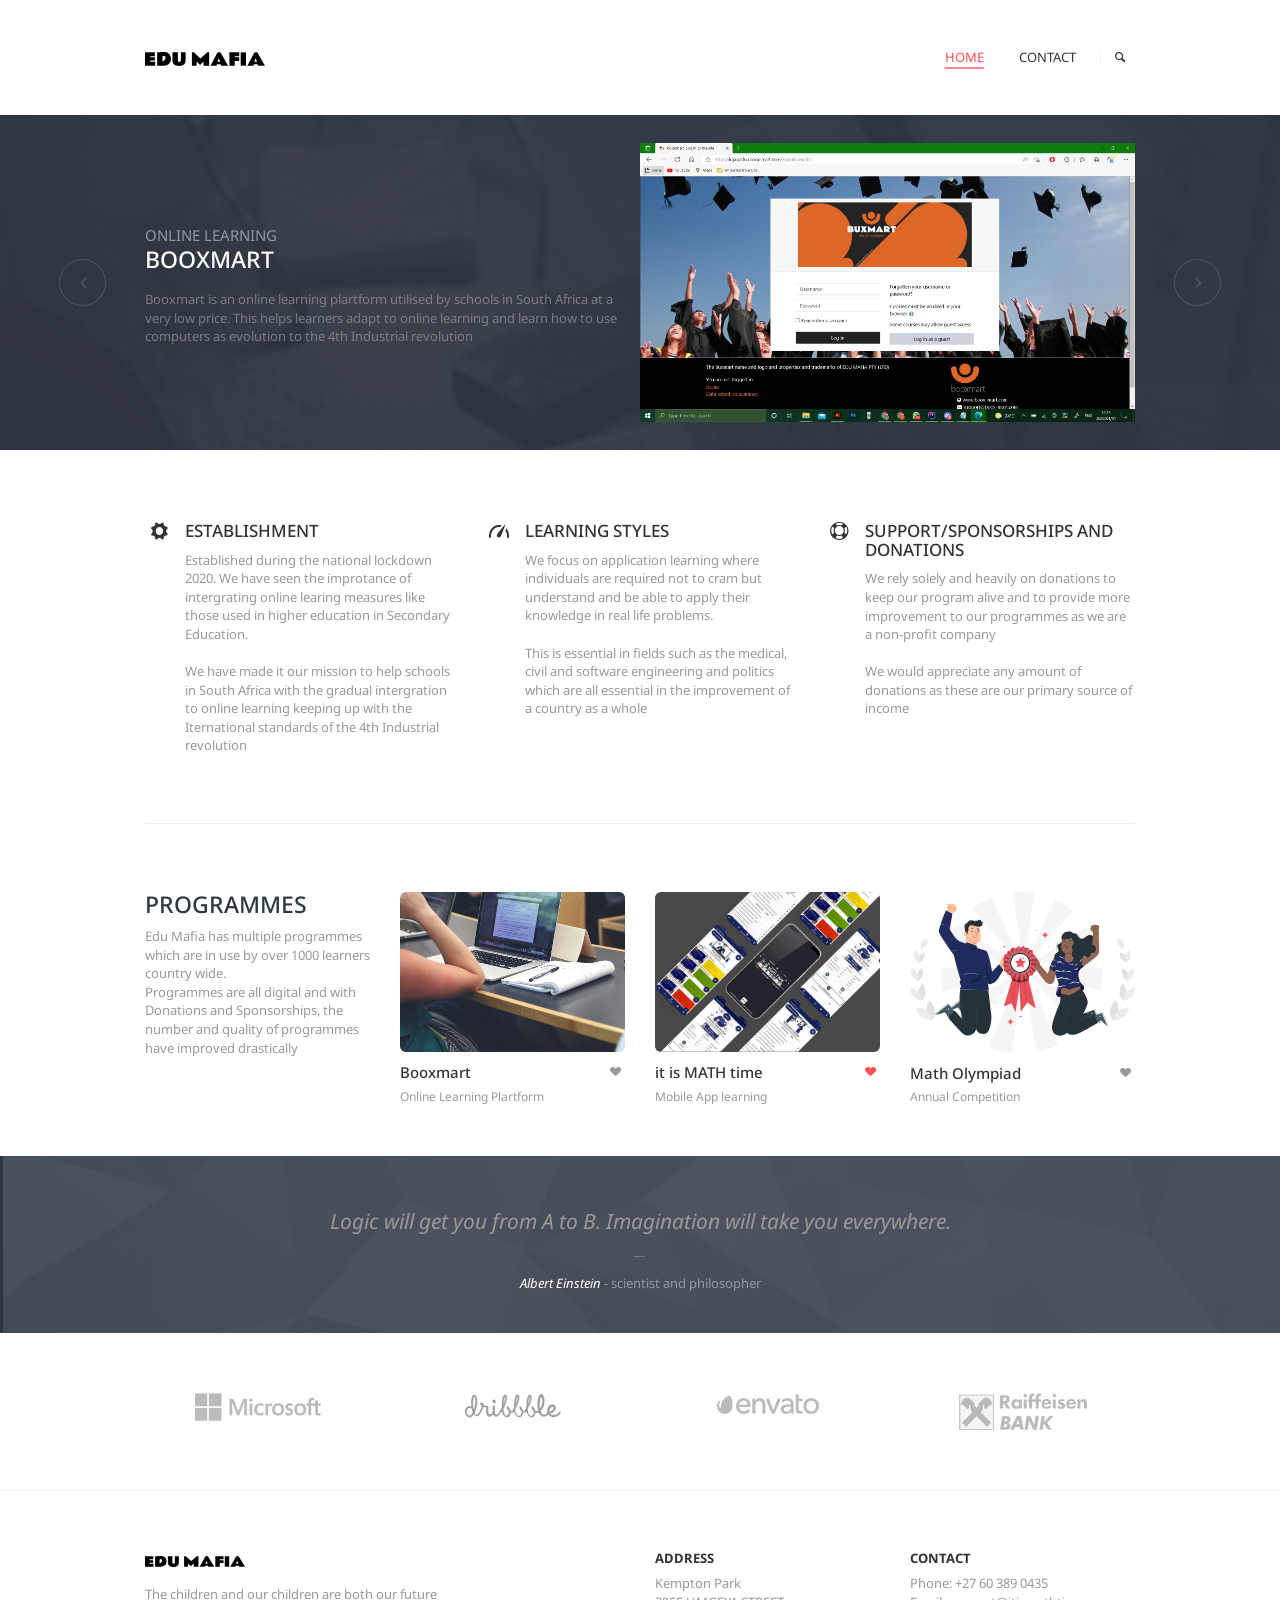
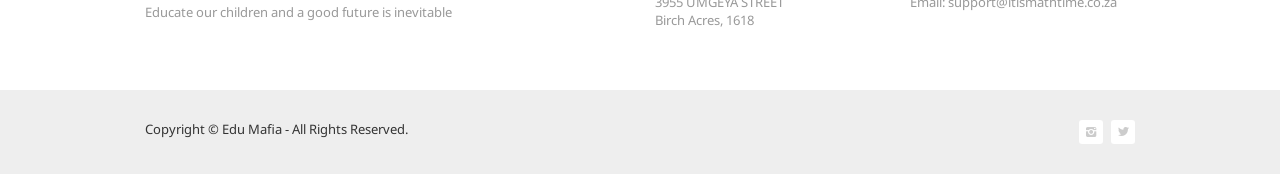
==== commit 67bee8eb: "Removed comments on clients section" ====
--- a/frontend/main/index.html
+++ b/frontend/main/index.html
@@ -198,25 +198,25 @@
             </div>
         </div>
     </section>
-<!--    <section class="clients-logos-container">-->
-<!--        <div class="container">-->
-<!--            <div class="row">-->
-<!--                <div class="client-logos carousel slide" data-ride="carousel" data-interval="5000">-->
-<!--                    <div class="carousel-inner">-->
-<!--                        <div class="item active"><a href="#"> <img-->
-<!--                                src="../../assets/frontend/images/client-logo-1.png"/> </a> <a href="#"> <img-->
-<!--                                src="../../assets/frontend/images/client-logo-2.png"/> </a> <a href="#"> <img-->
-<!--                                src="../../assets/frontend/images/client-logo-3.png"/> </a> <a href="#"> <img-->
-<!--                                src="../../assets/frontend/images/client-logo-4.png"/> </a></div>-->
-<!--                        <div class="item"><a href="#"> <img src="../../assets/frontend/images/client-logo-2.png"/> </a>-->
-<!--                            <a href="#"> <img src="../../assets/frontend/images/client-logo-1.png"/> </a> <a href="#">-->
-<!--                                <img src="../../assets/frontend/images/client-logo-4.png"/> </a> <a href="#"> <img-->
-<!--                                    src="../../assets/frontend/images/client-logo-3.png"/> </a></div>-->
-<!--                    </div>-->
-<!--                </div>-->
-<!--            </div>-->
-<!--        </div>-->
-<!--    </section>-->
+    <section class="clients-logos-container">
+        <div class="container">
+            <div class="row">
+                <div class="client-logos carousel slide" data-ride="carousel" data-interval="5000">
+                    <div class="carousel-inner">
+                        <div class="item active"><a href="#"> <img
+                                src="../../assets/frontend/images/client-logo-1.png"/> </a> <a href="#"> <img
+                                src="../../assets/frontend/images/client-logo-2.png"/> </a> <a href="#"> <img
+                                src="../../assets/frontend/images/client-logo-3.png"/> </a> <a href="#"> <img
+                                src="../../assets/frontend/images/client-logo-4.png"/> </a></div>
+                        <div class="item"><a href="#"> <img src="../../assets/frontend/images/client-logo-2.png"/> </a>
+                            <a href="#"> <img src="../../assets/frontend/images/client-logo-1.png"/> </a> <a href="#">
+                                <img src="../../assets/frontend/images/client-logo-4.png"/> </a> <a href="#"> <img
+                                    src="../../assets/frontend/images/client-logo-3.png"/> </a></div>
+                    </div>
+                </div>
+            </div>
+        </div>
+    </section>
     <section class="footer-widgets">
         <div class="container">
             <div class="row">
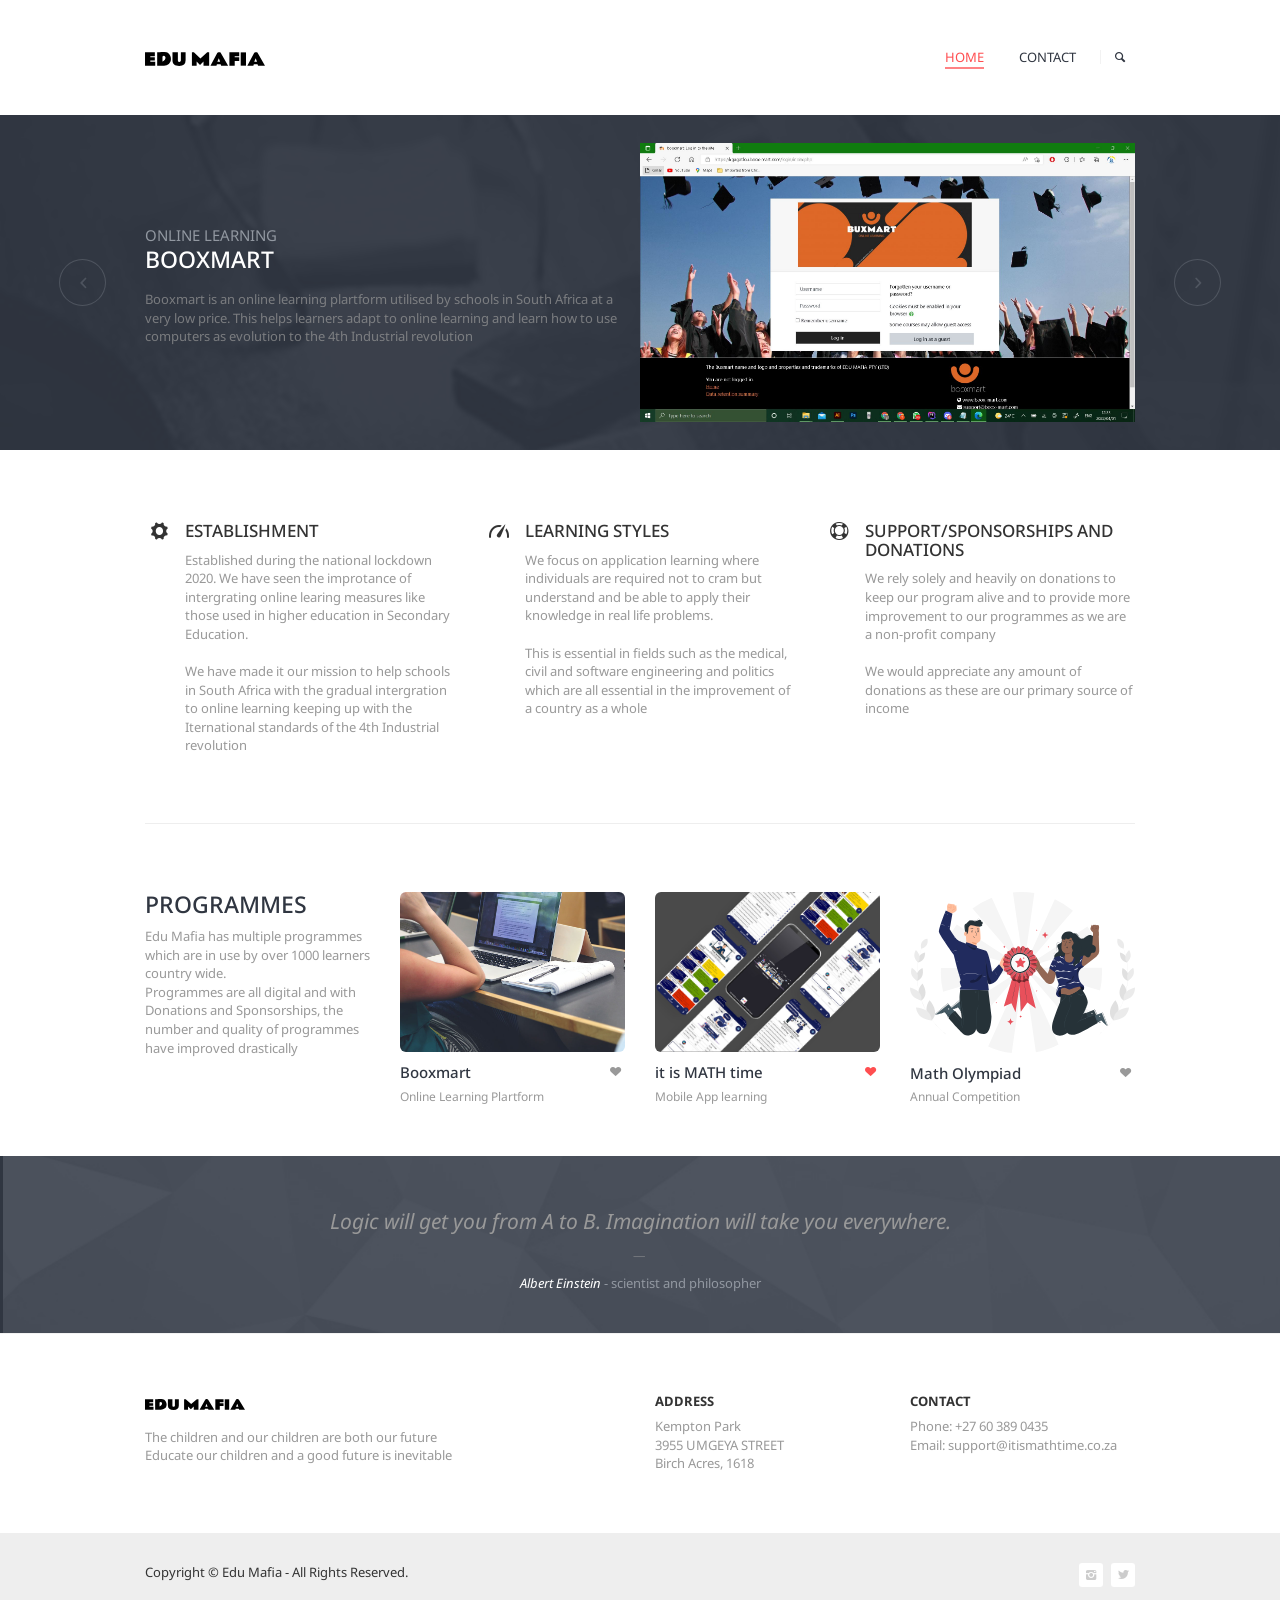
==== commit 8612521f: "Removed comments on clients section Removed links on programmes Changed the 12th grade text on the b" ====
--- a/frontend/main/index.html
+++ b/frontend/main/index.html
@@ -11,7 +11,7 @@
     <meta name="author" content="Laborator.co"/>
     <link rel="icon" href="../../assets/frontend/images/mafia-100.jpg">
 
-    
+
     <title>Neon | Frontend</title>
     <link rel="stylesheet" href="../../assets/frontend/css/bootstrap.css" id="style-resource-1">
     <link rel="stylesheet" href="../../assets/frontend/css/font-icons/entypo/css/entypo.css" id="style-resource-2">
@@ -82,7 +82,7 @@
                         </div>
                         <div class="slide">
                             <div class="slide-content"><h2><small>it is MATH time Earth</small>
-                                12th Grade Mathematics App
+                                11th Grade Mathematics App
                             </h2>
                                 <p>
                                     Free Mobile App that provides mathematics lecturer and lessons <br/>
@@ -148,34 +148,34 @@
                 <div class="col-sm-3">
                     <div class="portfolio-info"><h3><a href="#">Programmes</a></h3>
                         <p>Edu Mafia has multiple programmes which are in use by over 1000 learners country wide.<br>Programmes are
-                        all digital and with Donations and Sponsorships, the number and quality of programmes have improved drastically</p></div>
-                </div>
-                <div class="col-sm-3">
-                    <div class="portfolio-item"><a href="../booxmart/index.html" class="image"> <img
+                            all digital and with Donations and Sponsorships, the number and quality of programmes have improved drastically</p></div>
+                </div>
+                <div class="col-sm-3">
+                    <div class="portfolio-item"><a href="#" class="image"> <img
                             src="../../assets/frontend/images/online.jpg" class="img-rounded"/> <span
-                            class="hover-zoom"></span> </a> <h4><a href="../booxmart/index.html" class="like">
-                        <i class="entypo-heart"></i> </a> <a href="../booxmart/index.html" class="name">Booxmart</a>
+                            class="hover-zoom"></span> </a> <h4><a href="#" class="like">
+                        <i class="entypo-heart"></i> </a> <a href="#" class="name">Booxmart</a>
                     </h4>
-                        <div class="categories"><a href="../booxmart/index.html">Online Learning Plartform</a>
-                        </div>
-                    </div>
-                </div>
-                <div class="col-sm-3">
-                    <div class="portfolio-item"><a href="../itismathtime/index.html" class="image"> <img
+                        <div class="categories"><a href="#">Online Learning Plartform</a>
+                        </div>
+                    </div>
+                </div>
+                <div class="col-sm-3">
+                    <div class="portfolio-item"><a href="#" class="image"> <img
                             src="../../assets/frontend/images/itis.jpg" class="img-rounded"/> <span
-                            class="hover-zoom"></span> </a> <h4><a href="../itismathtime/index.html"
+                            class="hover-zoom"></span> </a> <h4><a href="#"
                                                                    class="like liked"> <i class="entypo-heart"></i> </a>
-                        <a href="../itismathtime/index.html" class="name">it is MATH time</a></h4>
-                        <div class="categories"><a href="../itismathtime/index.html">Mobile App learning</a></div>
-                    </div>
-                </div>
-                <div class="col-sm-3">
-                    <div class="portfolio-item"><a href="../matholympiad/index.html" class="image"> <img
+                        <a href="#" class="name">it is MATH time</a></h4>
+                        <div class="categories"><a href="#">Mobile App learning</a></div>
+                    </div>
+                </div>
+                <div class="col-sm-3">
+                    <div class="portfolio-item"><a href="#" class="image"> <img
                             src="../../assets/frontend/images/Competition.svg" class="img-rounded"/> <span
-                            class="hover-zoom"></span> </a> <h4><a href="../matholympiad/index.html" class="like">
-                        <i class="entypo-heart"></i> </a> <a href="../matholympiad/index.html"
+                            class="hover-zoom"></span> </a> <h4><a href="#" class="like">
+                        <i class="entypo-heart"></i> </a> <a href="#"
                                                              class="name">Math Olympiad</a></h4>
-                        <div class="categories"><a href="../matholympiad/index.html">Annual Competition</a></div>
+                        <div class="categories"><a href="#">Annual Competition</a></div>
                     </div>
                 </div>
             </div>
@@ -198,25 +198,27 @@
             </div>
         </div>
     </section>
-    <section class="clients-logos-container">
-        <div class="container">
-            <div class="row">
-                <div class="client-logos carousel slide" data-ride="carousel" data-interval="5000">
-                    <div class="carousel-inner">
-                        <div class="item active"><a href="#"> <img
-                                src="../../assets/frontend/images/client-logo-1.png"/> </a> <a href="#"> <img
-                                src="../../assets/frontend/images/client-logo-2.png"/> </a> <a href="#"> <img
-                                src="../../assets/frontend/images/client-logo-3.png"/> </a> <a href="#"> <img
-                                src="../../assets/frontend/images/client-logo-4.png"/> </a></div>
-                        <div class="item"><a href="#"> <img src="../../assets/frontend/images/client-logo-2.png"/> </a>
-                            <a href="#"> <img src="../../assets/frontend/images/client-logo-1.png"/> </a> <a href="#">
-                                <img src="../../assets/frontend/images/client-logo-4.png"/> </a> <a href="#"> <img
-                                    src="../../assets/frontend/images/client-logo-3.png"/> </a></div>
-                    </div>
-                </div>
-            </div>
-        </div>
-    </section>
+    <!--    <section class="clients-logos-container">-->
+    <!--        <div class="container">-->
+    <!--            <div class="row">-->
+    <!--                <div class="client-logos carousel slide" data-ride="carousel" data-interval="5000">-->
+    <!--                    <div class="carousel-inner">-->
+    <!--                        <div class="item active"><a href="#"> <img-->
+    <!--                                src="../../assets/frontend/images/client-logo-1.png"/> </a> <a href="#"> <img-->
+    <!--                                src="../../assets/frontend/images/client-logo-2.png"/> </a> <a href="#"> <img-->
+    <!--                                src="../../assets/frontend/images/client-logo-3.png"/> </a> <a href="#"> <img-->
+    <!--                                src="../../assets/frontend/images/client-logo-4.png"/> </a></div>-->
+    <!--                        <div class="item"><a href="#"> <img src="../../assets/frontend/images/client-logo-2.png"/> </a>-->
+    <!--                            <a href="#"> <img src="../../assets/frontend/images/client-logo-1.png"/> </a> <a href="#">-->
+    <!--                                <img src="../../assets/frontend/images/client-logo-4.png"/> </a> <a href="#"> <img-->
+    <!--                                    src="../../assets/frontend/images/client-logo-3.png"/> </a></div>-->
+    <!--                    </div>-->
+    <!--                </div>-->
+    <!--            </div>-->
+    <!--        </div>-->
+    <!--    </section>-->
+
+
     <section class="footer-widgets">
         <div class="container">
             <div class="row">
